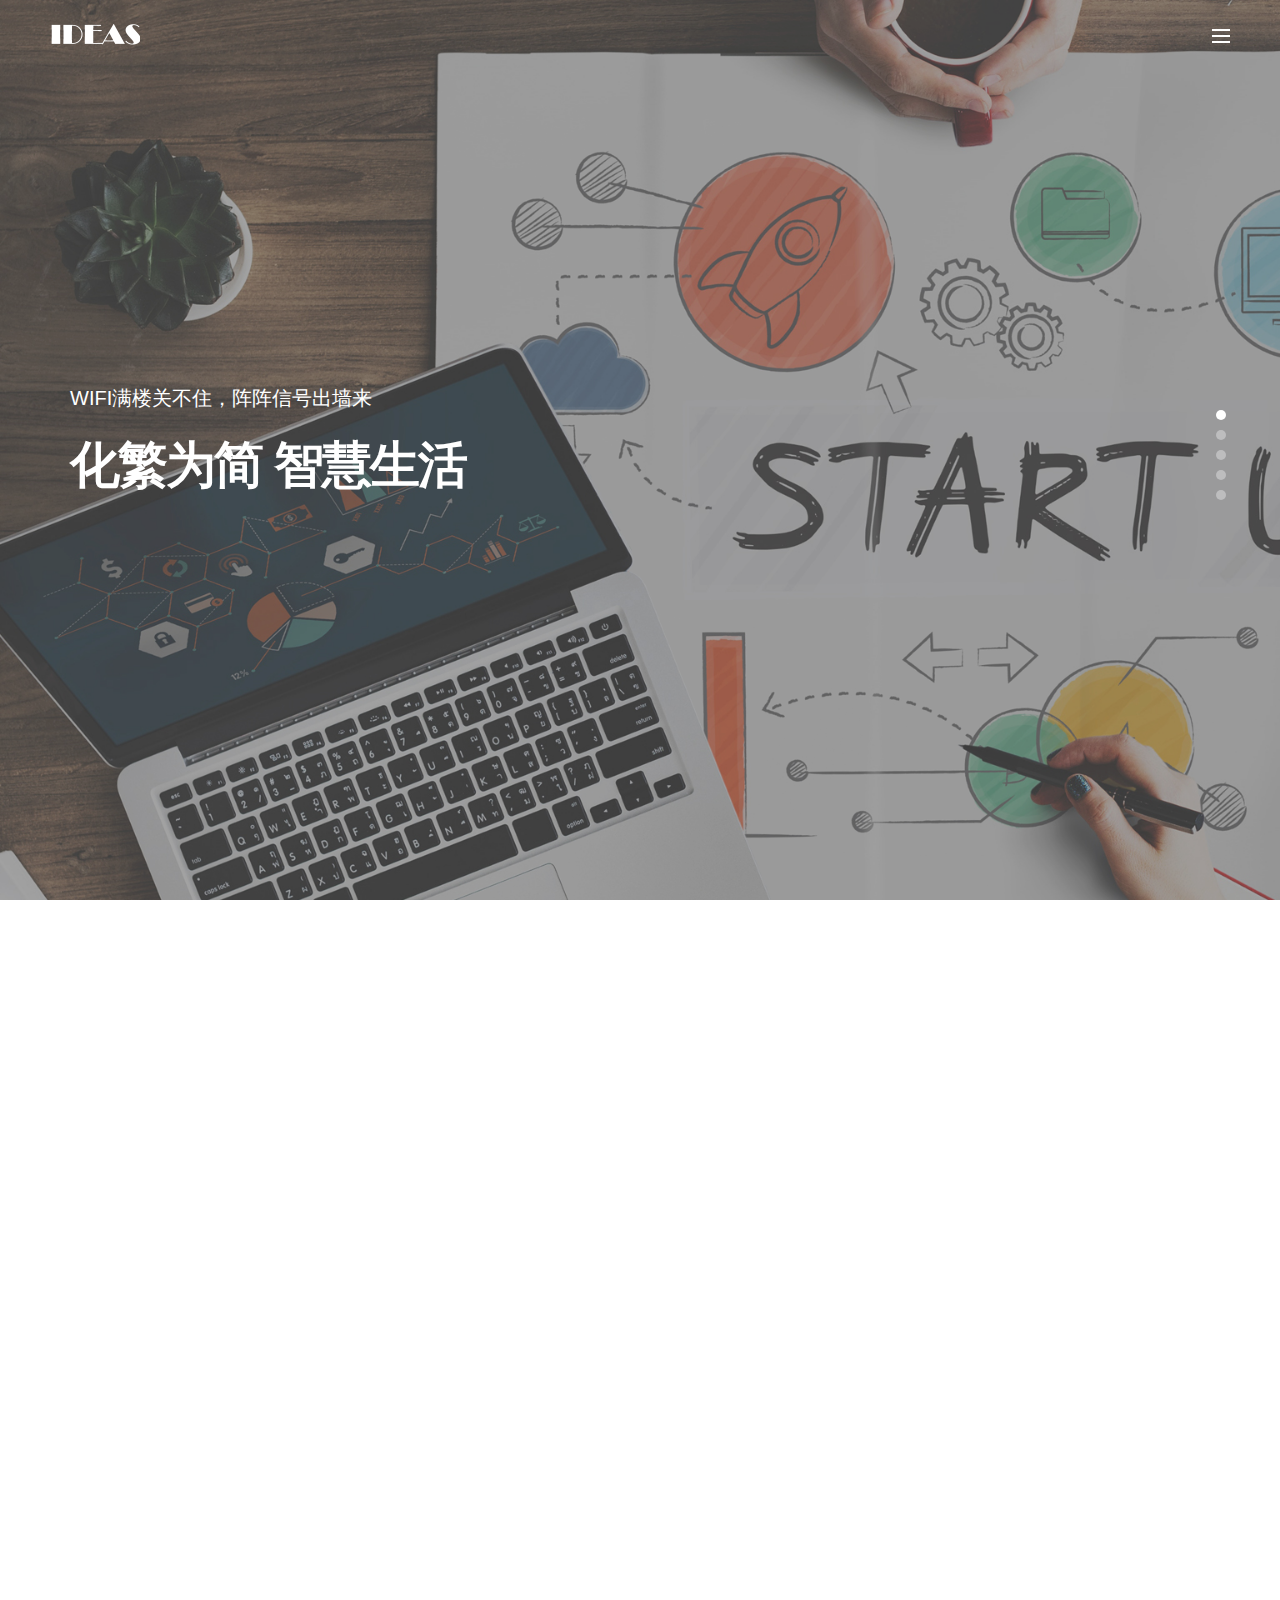
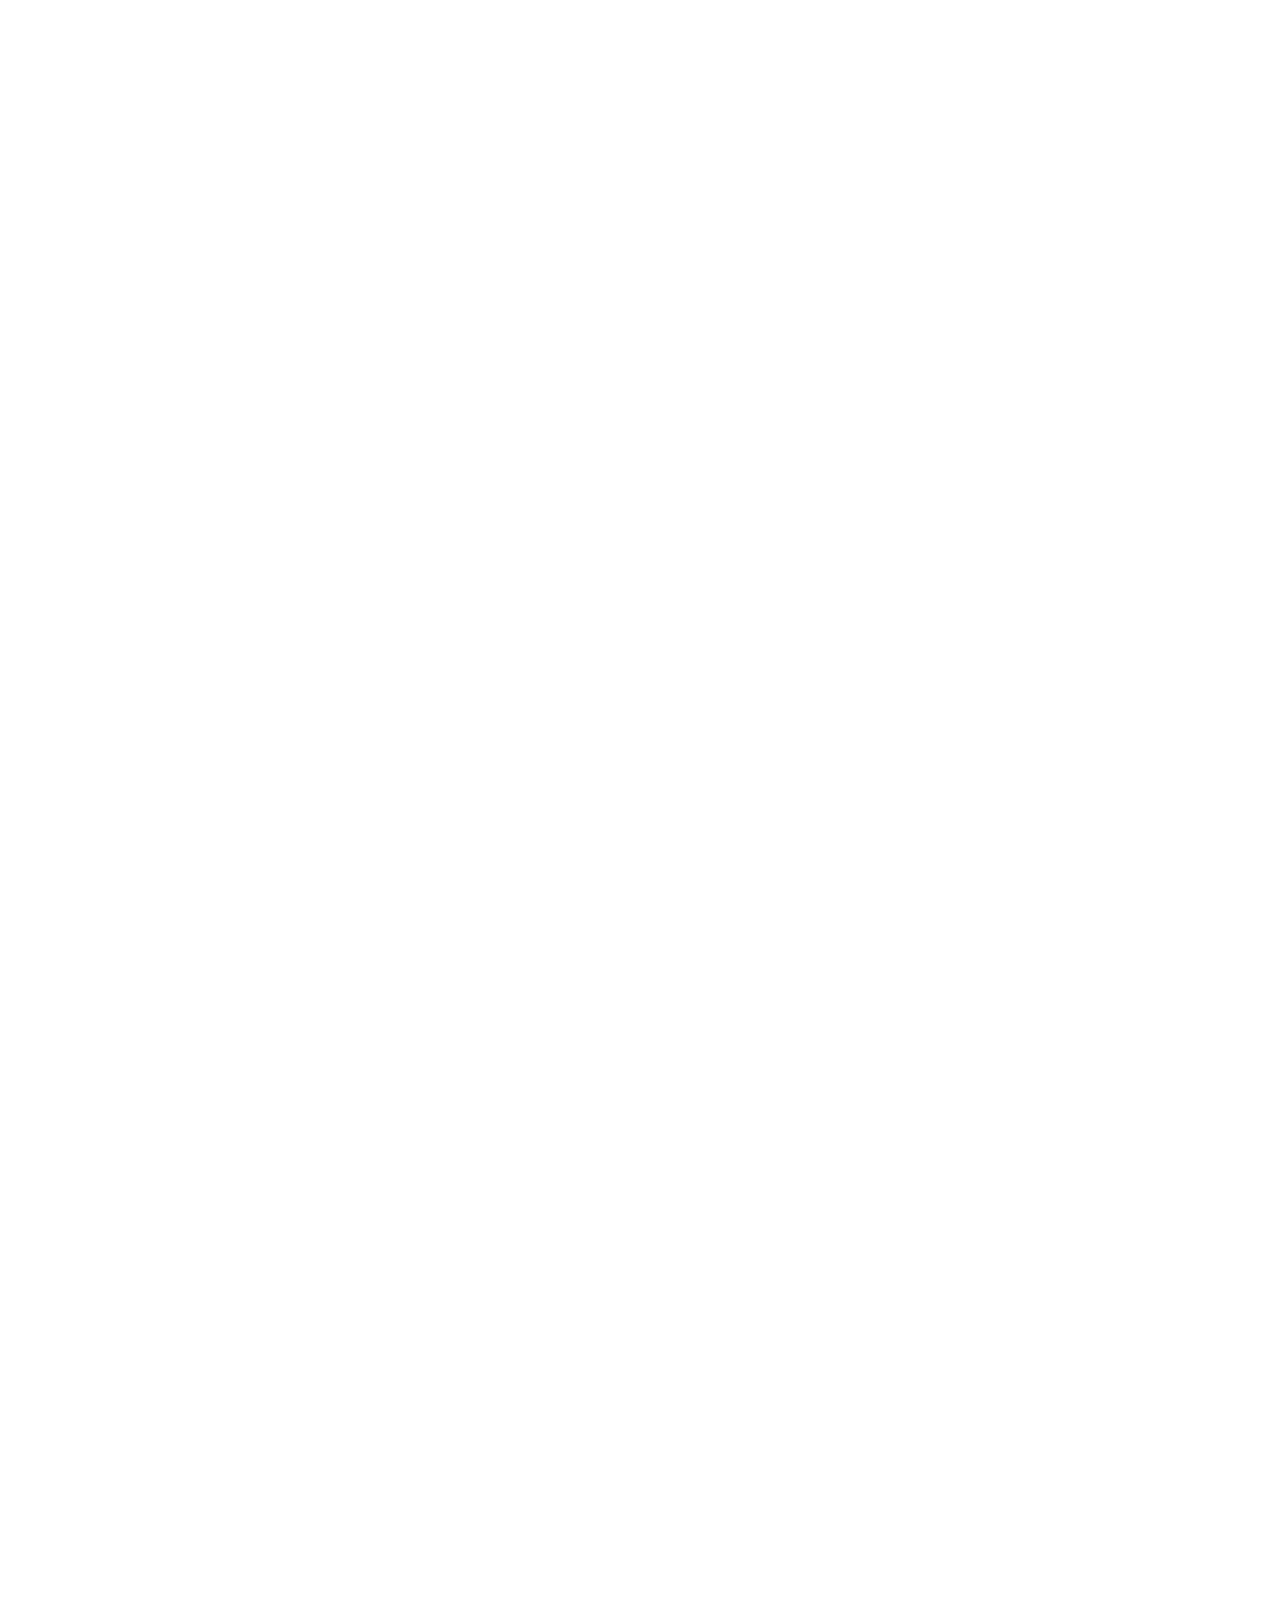
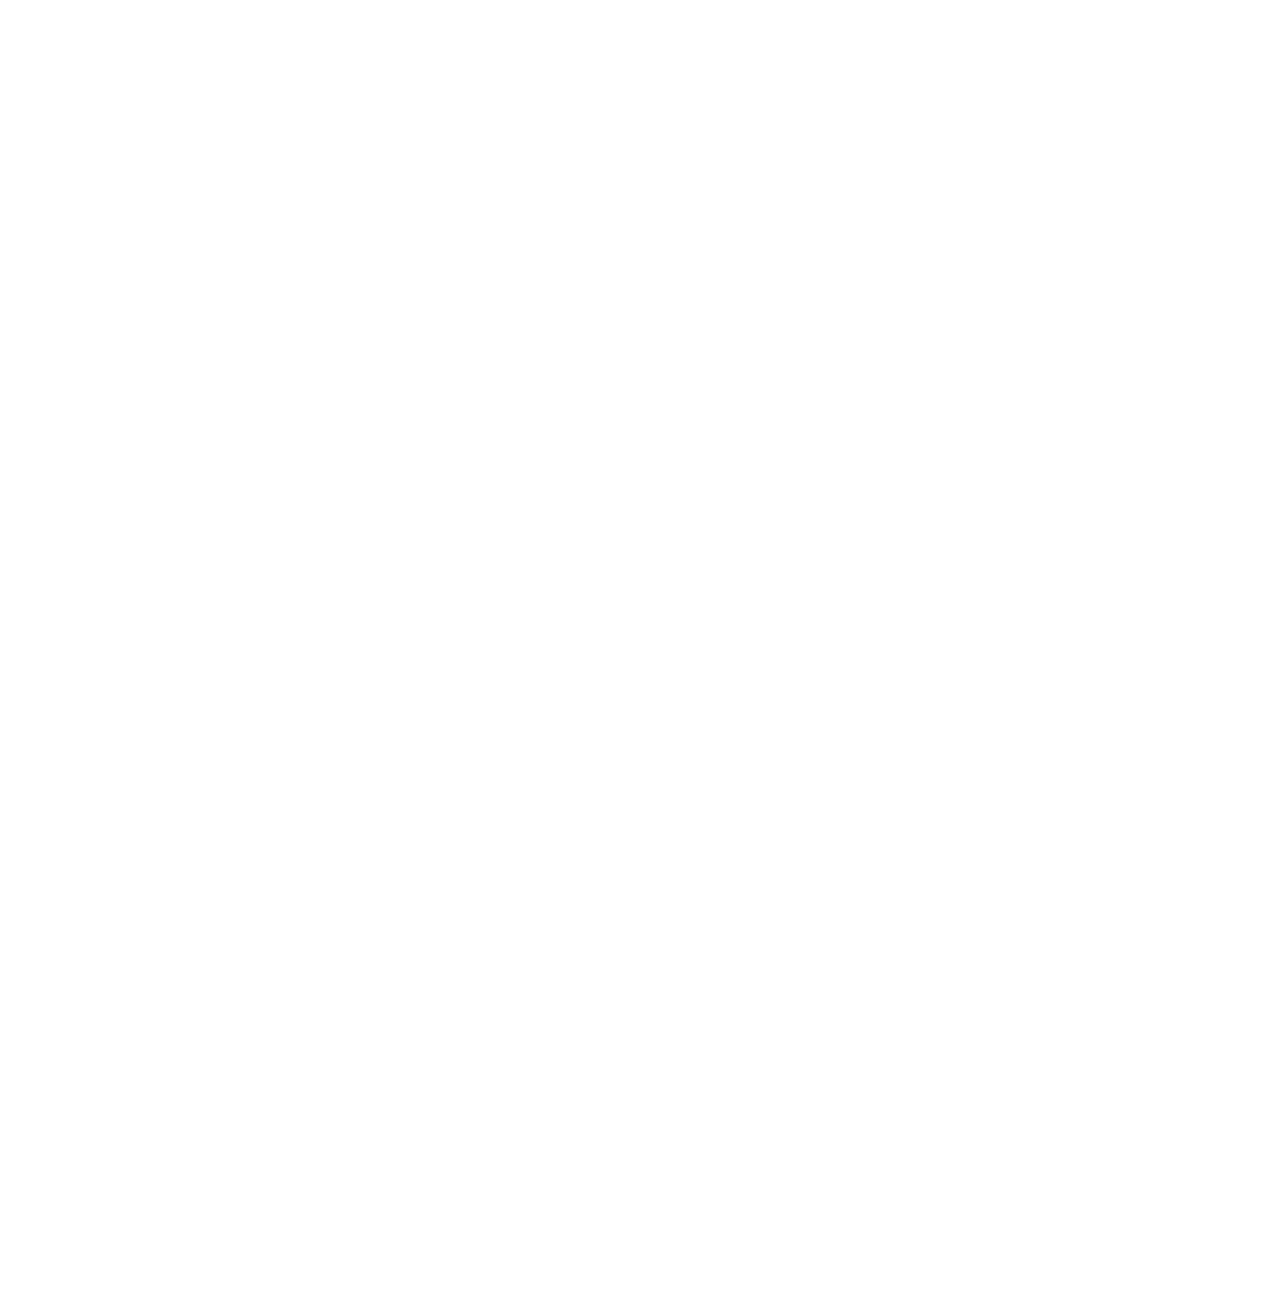
==== src/luyouqi/index.html @ eb419b48 "Add files via upload" ====
<!DOCTYPE html>
<html lang="en">
<head>
  <title>智能路由 智能生活 多一丝乐趣 </title>
 
  <meta charset="utf-8">
  <!--[if IE]><meta http-equiv='X-UA-Compatible' content='IE=edge,chrome=1'><![endif]-->
  <meta name="viewport" content="width=device-width, initial-scale=1, maximum-scale=1">
  <meta name="description" content="">
  
  <!-- Google
  <link href='https://fonts.googleapis.com/css?family=Karla:400,400i,700%7CLato:300,400,400i,700' rel='stylesheet'>
 Fonts -->
  <!-- Css -->
  <link rel="stylesheet" href="css/bootstrap.min.css" />
  <link rel="stylesheet" href="css/magnific-popup.css" />
  <link rel="stylesheet" href="css/font-icons.css" />
  <link rel="stylesheet" href="css/sliders.css" />
  <link rel="stylesheet" href="css/style.css" />

  <!-- Favicons -->
  <link rel="shortcut icon" type="image/x-icon" href="favicon.png" />
  <link rel="apple-touch-icon" href="img/apple-touch-icon.png">
  <link rel="apple-touch-icon" sizes="72x72" href="img/apple-touch-icon-72x72.png">
  <link rel="apple-touch-icon" sizes="114x114" href="img/apple-touch-icon-114x114.png">

</head>

<body>

  <!-- Preloader -->
  <div class="loader-mask">
    <div class="loader">
      "Loading..."
    </div>
  </div>

  <main class="main-wrapper">

    <!-- Navigation -->
    <header class="nav nav--transparent nav--always-fixed nav--sticky-on-mobile">
      <div class="nav__holder nav__holder--no-line" id="sticky-nav">

        <div class="container-fluid container-semi-fluid">
          <div class="flex-parent">

            <div class="nav__header clearfix">
              <!-- Logo -->
              <div class="logo-wrap">
                <a href="index.html" class="logo__link">
                  <img class="logo logo--dark" src="img/logo_dark.png" alt="logo">
                  <img class="logo logo--light" src="img/logo_light.png" alt="logo">
                </a>
              </div>
            </div> <!-- end nav-header -->

            <!-- Nav Open Icon -->
            <div class="nav__icon-wrap">
              <div id="nav__icon" class="nav__icon">
                <div class="nav__icon__inner">
                  <a href="#" id="nav__icon__trigger" class="nav__icon__trigger">
                    <span></span>
                    <span></span>
                    <span></span>
                    <span></span>
                  </a>
                </div>
              </div>
            </div>
        
          </div> <!-- end flex-parent -->
        </div> <!-- end container -->
      </div>


      <!-- Fullscreen Menu -->
      <div class="nav__overlay" id="nav__overlay">
        <div class="nav__overlay__menu">
          <ul>
            <li><a href="https://wpa.qq.com/msgrd?v=3&uin=2638570227&site=qq&menu=yes">联系我</a></li>
            <li><a href="https://jq.qq.com/?_wv=1027&k=5xLR4R5">QQ群</a></li>
            <li><a href="http://lookyou.ml">Blog</a></li>
            <li><a href="">帮助</a></li>
			
          </ul>
        </div>

        <!-- Nav Close Icon -->
        <div class="nav__icon-wrap">
          <div class="nav__icon">
            <div class="nav__icon__inner">
              <a href="#" id="nav__icon__close" class="nav__icon__trigger">
                <span></span>
                <span></span>
                <span></span>
                <span></span>
              </a>
            </div>
          </div>
        </div>

      </div>
    </header> <!-- end navigation -->
<div class="tlinks">Collect from <a href="" ></a></div>

    <div class="content-wrapper oh">

      <!-- Fullpage -->
      <div id="fullpage" class="fullscreen-img">

        <!-- Hero -->
        <div class="section hero bg-img" style="background-image: url(img/hero/hero_6_1.jpg);">
          <div class="container">
            <div class="hero__outer">
              <div class="hero__inner">
                <h3 class="hero__subtitle--uppercase">WiFi满楼关不住，阵阵信号出墙来</h3>
                <h1 class="hero__title hero--boxed--md hero--bold">化繁为简 智慧生活</h1>
              </div>
            </div>

            <!-- Partners 
            <div class="partners partners--overlay">
              <div class="container">
                <div class="row">
                  <div class="col-xs-3 col-xxs-6">
                    <a href="#">
                      <img src="img/partners/partner_logo_light_1.png" alt="">
                    </a>
                  </div>
                  <div class="col-xs-3 col-xxs-6">
                    <a href="#">
                      <img src="img/partners/partner_logo_light_2.png" alt="">
                    </a>
                  </div>
                  <div class="col-xs-3 col-xxs-6">
                    <a href="#">
                      <img src="img/partners/partner_logo_light_3.png" alt="">
                    </a>
                  </div>
                  <div class="col-xs-3 col-xxs-6">
                    <a href="#">
                      <img src="img/partners/partner_logo_light_4.png" alt="">
                    </a>
                  </div>
                </div>
              </div>
            </div> 
			 -->
			<!-- end partners -->


          </div>          
        </div> <!-- end hero -->

        <!-- Services -->
        <div class="section hero bg-img" style="background-image: url(img/hero/hero_6_2.jpg)">
          <div class="container pt-sm-60">

            <div class="heading-row text-center">
              <h2 class="heading heading--lg">What we do</h2>
              <p class="subheading white hidden-sm hidden-xs">室外安装 室内摆放 防雨防晒防冻</p>
            </div>

            <div class="row">
              <div id="owl-services-slider" class="owl-carousel owl-theme">

                <div class="feature feature--transparent text-center">
                  <div class="feature__base feature--border">
                    <a href="#" class="feature__icon-holder">
                      <i class="pe-7s-cloud feature__icon"></i>
                    </a>
                    <div class="feature__text">
                      <h3 class="feature__title bottom-line"></h3>
                      <p class="feature__text__paragraph">2.4G/5.8G双频 室外接收 双频稳定</p>
                    </div>
                  </div>
                </div> <!-- end feature item -->

                <div class="feature feature--transparent text-center">
                  <div class="feature__base feature--border">
                    <a href="#" class="feature__icon-holder">
                      <i class="pe-7s-diamond feature__icon"></i>
                    </a>
                    <div class="feature__text">
                      <h3 class="feature__title bottom-line"></h3>
                      <p class="feature__text__paragraph">远距离接受网卡 多效防护 室外可装</p>
                    </div>
                  </div>
                </div> <!-- end feature item -->

                <div class="feature feature--transparent text-center">
                  <div class="feature__base feature--border">
                    <a href="#" class="feature__icon-holder">
                      <i class="pe-7s-shopbag feature__icon"></i>
                    </a>
                    <div class="feature__text">
                      <h3 class="feature__title bottom-line"></h3>
                      <p class="feature__text__paragraph">有效接收信号 使无限信号传输距离更远</p>
                    </div>
                  </div>
                </div> <!-- end feature item -->

                <div class="feature feature--transparent text-center">
                  <div class="feature__base feature--border">
                    <a href="#" class="feature__icon-holder">
                      <i class="pe-7s-graph2 feature__icon"></i>
                    </a>
                    <div class="feature__text">
                      <h3 class="feature__title bottom-line"></h3>
                      <p class="feature__text__paragraph">支持众多设备操作&使用 方便快捷 </p>
                    </div>
                  </div>
                </div> <!-- end feature item -->

              </div>
            </div>

          </div>
        </div> <!-- end services -->

        <!-- Project 1 -->
        <div class="section hero bg-img" style="background-image: url(img/hero/hero_6_3.jpg)">
          <div class="container-fluid no-padding">
            <div class="fullpage-project-body">
              <div class="work-item__description">
                <h3 class="work-item__title"><a href="#">有效接受信号</a></h3>
                <span class="work-item__text">
                 内置大面积无线板 可接受多种热点信号 供给家庭使用
                </span>
              </div>
            </div>
          </div>
        </div> <!-- end project 1 -->

        <!-- Project 2 -->
        <div class="section hero bg-img" style="background-image: url(img/hero/hero_6_4.jpg)">
          <div class="container-fluid no-padding">
            <div class="fullpage-project-body">
              <div class="work-item__description">
                <h3 class="work-item__title"><a href="#">可室外安装&使用</a></h3>
                <span class="work-item__text">
                 多项防护设计 整机密闭性好 防止内部元件氧化
                </span>
              </div>
            </div>
          </div>
        </div> <!-- end project 2 -->

        <!-- Contact -->
        <div class="section hero bg-img" style="background-image: url(img/hero/hero_6_5.jpg)">
          <div class="container pt-sm-60">
            <div class="hero__outer">
              <div class="hero__inner text-center">

                <div class="heading-row text-center">
                  <h2 class="heading heading--lg">如何运作/原理？</h2>
                  <p class="subheading white hidden-xs">运作：安装+设置+有效配置=无线</br>原理：接收别人的，转化为自己的（需知道密码）
                  </p>
                </div>

                <div class="contact-item">
                 
                  <p>本站非 官方站 请移步  <a href="http://www.tuoshi.cn/" target="_blank" title="">这里</a> 驱动程序 <a href="http://www.tuoshi.cn/download.asp" title="" target="_blank">这里</a></p>
                </div> <!-- end address -->
 <address>Copyright © 版权所有 </address>
 <!-- end
                <div class="contact-item">
                  <span class="contact-item__title">Phone:</span>
                  <a href="tel:+64-93-310-70-50" class="contact-item__phone">+64 93 310 70 50</a>              
                </div>  phone -->
 <!-- end
                <div class="contact-item">
                  <span class="contact-item__title">Email:</span>
                  <a href="mailto:hello@support.com" class="contact-item__email">hello@support.com</a>
                </div> email -->
<!-- end
                <div class="social-icons social-icons--nobase social-icons--white mt-50">
                  <a href="#"><i class="ui-twitter"></i></a>
                  <a href="#"><i class="ui-facebook"></i></a>
                  <a href="#"><i class="ui-linkedin"></i></a>
                  <a href="#"><i class="ui-instagram"></i></a>
                </div>

              </div>           
            </div>
          </div>
        </div>  contact -->
      </div> <!-- end fullpage -->


    </div> <!-- end content wrapper -->
  </main> <!-- end main wrapper -->
  

  <!-- jQuery Scripts -->
  <script type="text/javascript" src="js/jquery.min.js"></script>
  <script type="text/javascript" src="js/bootstrap.min.js"></script>
  <script type="text/javascript" src="js/plugins.js"></script>  
  <script type="text/javascript" src="js/scripts.js"></script>
    
</body>
</html>
---- src/luyouqi/css/font-icons.css ----
/* Pe Icon 7 */
@font-face{font-family:Pe-icon-7-stroke;src:url(../fonts/Pe-icon-7-stroke.eot?d7yf1v);src:url(../fonts/Pe-icon-7-stroke.eot?#iefixd7yf1v) format('embedded-opentype'),url(../fonts/Pe-icon-7-stroke.woff?d7yf1v) format('woff'),url(../fonts/Pe-icon-7-stroke.ttf?d7yf1v) format('truetype'),url(../fonts/Pe-icon-7-stroke.svg?d7yf1v#Pe-icon-7-stroke) format('svg');font-weight:400;font-style:normal}[class*=" pe-7s-"],[class^=pe-7s-]{display:inline-block;font-family:Pe-icon-7-stroke;speak:none;font-style:normal;font-weight:400;font-variant:normal;text-transform:none;line-height:1;-webkit-font-smoothing:antialiased;-moz-osx-font-smoothing:grayscale}.pe-7s-album:before{content:"\e6aa"}.pe-7s-arc:before{content:"\e6ab"}.pe-7s-back-2:before{content:"\e6ac"}.pe-7s-bandaid:before{content:"\e6ad"}.pe-7s-car:before{content:"\e6ae"}.pe-7s-diamond:before{content:"\e6af"}.pe-7s-door-lock:before{content:"\e6b0"}.pe-7s-eyedropper:before{content:"\e6b1"}.pe-7s-female:before{content:"\e6b2"}.pe-7s-gym:before{content:"\e6b3"}.pe-7s-hammer:before{content:"\e6b4"}.pe-7s-headphones:before{content:"\e6b5"}.pe-7s-helm:before{content:"\e6b6"}.pe-7s-hourglass:before{content:"\e6b7"}.pe-7s-leaf:before{content:"\e6b8"}.pe-7s-magic-wand:before{content:"\e6b9"}.pe-7s-male:before{content:"\e6ba"}.pe-7s-map-2:before{content:"\e6bb"}.pe-7s-next-2:before{content:"\e6bc"}.pe-7s-paint-bucket:before{content:"\e6bd"}.pe-7s-pendrive:before{content:"\e6be"}.pe-7s-photo:before{content:"\e6bf"}.pe-7s-piggy:before{content:"\e6c0"}.pe-7s-plugin:before{content:"\e6c1"}.pe-7s-refresh-2:before{content:"\e6c2"}.pe-7s-rocket:before{content:"\e6c3"}.pe-7s-settings:before{content:"\e6c4"}.pe-7s-shield:before{content:"\e6c5"}.pe-7s-smile:before{content:"\e6c6"}.pe-7s-usb:before{content:"\e6c7"}.pe-7s-vector:before{content:"\e6c8"}.pe-7s-wine:before{content:"\e6c9"}.pe-7s-cloud-upload:before{content:"\e68a"}.pe-7s-cash:before{content:"\e68c"}.pe-7s-close:before{content:"\e680"}.pe-7s-bluetooth:before{content:"\e68d"}.pe-7s-cloud-download:before{content:"\e68b"}.pe-7s-way:before{content:"\e68e"}.pe-7s-close-circle:before{content:"\e681"}.pe-7s-id:before{content:"\e68f"}.pe-7s-angle-up:before{content:"\e682"}.pe-7s-wristwatch:before{content:"\e690"}.pe-7s-angle-up-circle:before{content:"\e683"}.pe-7s-world:before{content:"\e691"}.pe-7s-angle-right:before{content:"\e684"}.pe-7s-volume:before{content:"\e692"}.pe-7s-angle-right-circle:before{content:"\e685"}.pe-7s-users:before{content:"\e693"}.pe-7s-angle-left:before{content:"\e686"}.pe-7s-user-female:before{content:"\e694"}.pe-7s-angle-left-circle:before{content:"\e687"}.pe-7s-up-arrow:before{content:"\e695"}.pe-7s-angle-down:before{content:"\e688"}.pe-7s-switch:before{content:"\e696"}.pe-7s-angle-down-circle:before{content:"\e689"}.pe-7s-scissors:before{content:"\e697"}.pe-7s-wallet:before{content:"\e600"}.pe-7s-safe:before{content:"\e698"}.pe-7s-volume2:before{content:"\e601"}.pe-7s-volume1:before{content:"\e602"}.pe-7s-voicemail:before{content:"\e603"}.pe-7s-video:before{content:"\e604"}.pe-7s-user:before{content:"\e605"}.pe-7s-upload:before{content:"\e606"}.pe-7s-unlock:before{content:"\e607"}.pe-7s-umbrella:before{content:"\e608"}.pe-7s-trash:before{content:"\e609"}.pe-7s-tools:before{content:"\e60a"}.pe-7s-timer:before{content:"\e60b"}.pe-7s-ticket:before{content:"\e60c"}.pe-7s-target:before{content:"\e60d"}.pe-7s-sun:before{content:"\e60e"}.pe-7s-study:before{content:"\e60f"}.pe-7s-stopwatch:before{content:"\e610"}.pe-7s-star:before{content:"\e611"}.pe-7s-speaker:before{content:"\e612"}.pe-7s-signal:before{content:"\e613"}.pe-7s-shuffle:before{content:"\e614"}.pe-7s-shopbag:before{content:"\e615"}.pe-7s-share:before{content:"\e616"}.pe-7s-server:before{content:"\e617"}.pe-7s-search:before{content:"\e618"}.pe-7s-film:before{content:"\e6a5"}.pe-7s-science:before{content:"\e619"}.pe-7s-disk:before{content:"\e6a6"}.pe-7s-ribbon:before{content:"\e61a"}.pe-7s-repeat:before{content:"\e61b"}.pe-7s-refresh:before{content:"\e61c"}.pe-7s-add-user:before{content:"\e6a9"}.pe-7s-refresh-cloud:before{content:"\e61d"}.pe-7s-paperclip:before{content:"\e69c"}.pe-7s-radio:before{content:"\e61e"}.pe-7s-note2:before{content:"\e69d"}.pe-7s-print:before{content:"\e61f"}.pe-7s-network:before{content:"\e69e"}.pe-7s-prev:before{content:"\e620"}.pe-7s-mute:before{content:"\e69f"}.pe-7s-power:before{content:"\e621"}.pe-7s-medal:before{content:"\e6a0"}.pe-7s-portfolio:before{content:"\e622"}.pe-7s-like2:before{content:"\e6a1"}.pe-7s-plus:before{content:"\e623"}.pe-7s-left-arrow:before{content:"\e6a2"}.pe-7s-play:before{content:"\e624"}.pe-7s-key:before{content:"\e6a3"}.pe-7s-plane:before{content:"\e625"}.pe-7s-joy:before{content:"\e6a4"}.pe-7s-photo-gallery:before{content:"\e626"}.pe-7s-pin:before{content:"\e69b"}.pe-7s-phone:before{content:"\e627"}.pe-7s-plug:before{content:"\e69a"}.pe-7s-pen:before{content:"\e628"}.pe-7s-right-arrow:before{content:"\e699"}.pe-7s-paper-plane:before{content:"\e629"}.pe-7s-delete-user:before{content:"\e6a7"}.pe-7s-paint:before{content:"\e62a"}.pe-7s-bottom-arrow:before{content:"\e6a8"}.pe-7s-notebook:before{content:"\e62b"}.pe-7s-note:before{content:"\e62c"}.pe-7s-next:before{content:"\e62d"}.pe-7s-news-paper:before{content:"\e62e"}.pe-7s-musiclist:before{content:"\e62f"}.pe-7s-music:before{content:"\e630"}.pe-7s-mouse:before{content:"\e631"}.pe-7s-more:before{content:"\e632"}.pe-7s-moon:before{content:"\e633"}.pe-7s-monitor:before{content:"\e634"}.pe-7s-micro:before{content:"\e635"}.pe-7s-menu:before{content:"\e636"}.pe-7s-map:before{content:"\e637"}.pe-7s-map-marker:before{content:"\e638"}.pe-7s-mail:before{content:"\e639"}.pe-7s-mail-open:before{content:"\e63a"}.pe-7s-mail-open-file:before{content:"\e63b"}.pe-7s-magnet:before{content:"\e63c"}.pe-7s-loop:before{content:"\e63d"}.pe-7s-look:before{content:"\e63e"}.pe-7s-lock:before{content:"\e63f"}.pe-7s-lintern:before{content:"\e640"}.pe-7s-link:before{content:"\e641"}.pe-7s-like:before{content:"\e642"}.pe-7s-light:before{content:"\e643"}.pe-7s-less:before{content:"\e644"}.pe-7s-keypad:before{content:"\e645"}.pe-7s-junk:before{content:"\e646"}.pe-7s-info:before{content:"\e647"}.pe-7s-home:before{content:"\e648"}.pe-7s-help2:before{content:"\e649"}.pe-7s-help1:before{content:"\e64a"}.pe-7s-graph3:before{content:"\e64b"}.pe-7s-graph2:before{content:"\e64c"}.pe-7s-graph1:before{content:"\e64d"}.pe-7s-graph:before{content:"\e64e"}.pe-7s-global:before{content:"\e64f"}.pe-7s-gleam:before{content:"\e650"}.pe-7s-glasses:before{content:"\e651"}.pe-7s-gift:before{content:"\e652"}.pe-7s-folder:before{content:"\e653"}.pe-7s-flag:before{content:"\e654"}.pe-7s-filter:before{content:"\e655"}.pe-7s-file:before{content:"\e656"}.pe-7s-expand1:before{content:"\e657"}.pe-7s-exapnd2:before{content:"\e658"}.pe-7s-edit:before{content:"\e659"}.pe-7s-drop:before{content:"\e65a"}.pe-7s-drawer:before{content:"\e65b"}.pe-7s-download:before{content:"\e65c"}.pe-7s-display2:before{content:"\e65d"}.pe-7s-display1:before{content:"\e65e"}.pe-7s-diskette:before{content:"\e65f"}.pe-7s-date:before{content:"\e660"}.pe-7s-cup:before{content:"\e661"}.pe-7s-culture:before{content:"\e662"}.pe-7s-crop:before{content:"\e663"}.pe-7s-credit:before{content:"\e664"}.pe-7s-copy-file:before{content:"\e665"}.pe-7s-config:before{content:"\e666"}.pe-7s-compass:before{content:"\e667"}.pe-7s-comment:before{content:"\e668"}.pe-7s-coffee:before{content:"\e669"}.pe-7s-cloud:before{content:"\e66a"}.pe-7s-clock:before{content:"\e66b"}.pe-7s-check:before{content:"\e66c"}.pe-7s-chat:before{content:"\e66d"}.pe-7s-cart:before{content:"\e66e"}.pe-7s-camera:before{content:"\e66f"}.pe-7s-call:before{content:"\e670"}.pe-7s-calculator:before{content:"\e671"}.pe-7s-browser:before{content:"\e672"}.pe-7s-box2:before{content:"\e673"}.pe-7s-box1:before{content:"\e674"}.pe-7s-bookmarks:before{content:"\e675"}.pe-7s-bicycle:before{content:"\e676"}.pe-7s-bell:before{content:"\e677"}.pe-7s-battery:before{content:"\e678"}.pe-7s-ball:before{content:"\e679"}.pe-7s-back:before{content:"\e67a"}.pe-7s-attention:before{content:"\e67b"}.pe-7s-anchor:before{content:"\e67c"}.pe-7s-albums:before{content:"\e67d"}.pe-7s-alarm:before{content:"\e67e"}.pe-7s-airplay:before{content:"\e67f"}

/* UI Icons  */
@font-face {
  font-family: 'ui-icons';
  src: url('../fonts/ui-icons.eot?90608185');
  src: url('../fonts/ui-icons.eot?90608185#iefix') format('embedded-opentype'),
       url('../fonts/ui-icons.woff2?90608185') format('woff2'),
       url('../fonts/ui-icons.woff?90608185') format('woff'),
       url('../fonts/ui-icons.ttf?90608185') format('truetype'),
       url('../fonts/ui-icons.svg?90608185#ui-icons') format('svg');
  font-weight: normal;
  font-style: normal;
}
/* Chrome hack: SVG is rendered more smooth in Windozze. 100% magic, uncomment if you need it. */
/* Note, that will break hinting! In other OS-es font will be not as sharp as it could be */
/*
@media screen and (-webkit-min-device-pixel-ratio:0) {
  @font-face {
    font-family: 'ui-icons';
    src: url('../font/ui-icons.svg?90608185#ui-icons') format('svg');
  }
}
*/
 
 [class^="ui-"]:before, [class*=" ui-"]:before {
  font-family: "ui-icons";
  font-style: normal;
  font-weight: normal;
  speak: none;
 
  display: inline-block;
  text-decoration: inherit;
  text-align: center;
  /* opacity: .8; */
 
  /* For safety - reset parent styles, that can break glyph codes*/
  font-variant: normal;
  text-transform: none;
  /* you can be more comfortable with increased icons size */
  /* font-size: 120%; */
 
  /* Font smoothing. That was taken from TWBS */
  -webkit-font-smoothing: antialiased;
  -moz-osx-font-smoothing: grayscale;
 
  /* Uncomment for 3D effect */
  /* text-shadow: 1px 1px 1px rgba(127, 127, 127, 0.3); */
}
 
.ui-check:before { content: '\e80a'; } /* '' */
.ui-twitter:before { content: '\f099'; } /* '' */
.ui-github:before { content: '\f09b'; } /* '' */
.ui-linkedin:before { content: '\f0e1'; } /* '' */
.ui-arrow-left:before { content: '\f104'; } /* '' */
.ui-arrow-right:before { content: '\f105'; } /* '' */
.ui-arrow-up:before { content: '\f106'; } /* '' */
.ui-arrow-down:before { content: '\f107'; } /* '' */
.ui-youtube:before { content: '\f167'; } /* '' */
.ui-xing:before { content: '\f168'; } /* '' */
.ui-dropbox:before { content: '\f16b'; } /* '' */
.ui-stackoverflow:before { content: '\f16c'; } /* '' */
.ui-instagram:before { content: '\f16d'; } /* '' */
.ui-flickr:before { content: '\f16e'; } /* '' */
.ui-bitbucket:before { content: '\f171'; } /* '' */
.ui-tumblr:before { content: '\f173'; } /* '' */
.ui-dribbble:before { content: '\f17d'; } /* '' */
.ui-skype:before { content: '\f17e'; } /* '' */
.ui-foursquare:before { content: '\f180'; } /* '' */
.ui-trello:before { content: '\f181'; } /* '' */
.ui-vkontakte:before { content: '\f189'; } /* '' */
.ui-vimeo:before { content: '\f194'; } /* '' */
.ui-slack:before { content: '\f198'; } /* '' */
.ui-google:before { content: '\f1a0'; } /* '' */
.ui-reddit:before { content: '\f1a1'; } /* '' */
.ui-stumbleupon:before { content: '\f1a4'; } /* '' */
.ui-delicious:before { content: '\f1a5'; } /* '' */
.ui-digg:before { content: '\f1a6'; } /* '' */
.ui-behance:before { content: '\f1b4'; } /* '' */
.ui-spotify:before { content: '\f1bc'; } /* '' */
.ui-soundcloud:before { content: '\f1be'; } /* '' */
.ui-codeopen:before { content: '\f1cb'; } /* '' */
.ui-git:before { content: '\f1d3'; } /* '' */
.ui-slideshare:before { content: '\f1e7'; } /* '' */
.ui-twitch:before { content: '\f1e8'; } /* '' */
.ui-lastfm:before { content: '\f202'; } /* '' */
.ui-forumbee:before { content: '\f211'; } /* '' */
.ui-sellsy:before { content: '\f213'; } /* '' */
.ui-shirtsinbulk:before { content: '\f214'; } /* '' */
.ui-skyatlas:before { content: '\f216'; } /* '' */
.ui-pinterest:before { content: '\f231'; } /* '' */
.ui-whatsapp:before { content: '\f232'; } /* '' */
.ui-facebook:before { content: '\f308'; } /* '' */
---- src/luyouqi/css/sliders.css ----
/* 
 *  Core Owl Carousel CSS File
 *  v1.3.3
 */
.owl-carousel .owl-wrapper:after{content:".";display:block;clear:both;visibility:hidden;line-height:0;height:0}.owl-carousel,.owl-carousel .owl-wrapper{display:none;position:relative}.owl-carousel{width:100%;-ms-touch-action:pan-y}.owl-carousel .owl-wrapper-outer{overflow:hidden;position:relative;width:100%;z-index:4}.owl-carousel .owl-wrapper-outer.autoHeight{-webkit-transition:height .5s ease-in-out;-moz-transition:height .5s ease-in-out;-ms-transition:height .5s ease-in-out;-o-transition:height .5s ease-in-out;transition:height .5s ease-in-out}.owl-carousel .owl-item{float:left}.owl-controls .owl-buttons div,.owl-controls .owl-page{cursor:pointer}.owl-controls{-webkit-user-select:none;-khtml-user-select:none;-moz-user-select:none;-ms-user-select:none;user-select:none;-webkit-tap-highlight-color:transparent}.grabbing{cursor:url(owl-carousel/grabbing.png) 8 8,move}.owl-carousel .owl-item,.owl-carousel .owl-wrapper{-webkit-backface-visibility:hidden;-moz-backface-visibility:hidden;-ms-backface-visibility:hidden;-webkit-transform:translate3d(0,0,0);-moz-transform:translate3d(0,0,0);-ms-transform:translate3d(0,0,0)}.owl-origin{-webkit-perspective:1200px;-webkit-perspective-origin-x:50%;-webkit-perspective-origin-y:50%;-moz-perspective:1200px;-moz-perspective-origin-x:50%;-moz-perspective-origin-y:50%;perspective:1200px}.owl-fade-out{z-index:10;-webkit-animation:fadeOut .7s both ease;-moz-animation:fadeOut .7s both ease;animation:fadeOut .7s both ease}.owl-fade-in{-webkit-animation:fadeIn .7s both ease;-moz-animation:fadeIn .7s both ease;animation:fadeIn .7s both ease}.owl-backSlide-out{-webkit-animation:backSlideOut 1s both ease;-moz-animation:backSlideOut 1s both ease;animation:backSlideOut 1s both ease}.owl-backSlide-in{-webkit-animation:backSlideIn 1s both ease;-moz-animation:backSlideIn 1s both ease;animation:backSlideIn 1s both ease}.owl-goDown-out{-webkit-animation:scaleToFade .7s ease both;-moz-animation:scaleToFade .7s ease both;animation:scaleToFade .7s ease both}.owl-goDown-in{-webkit-animation:goDown .6s ease both;-moz-animation:goDown .6s ease both;animation:goDown .6s ease both}.owl-fadeUp-in{-webkit-animation:scaleUpFrom .5s ease both;-moz-animation:scaleUpFrom .5s ease both;animation:scaleUpFrom .5s ease both}.owl-fadeUp-out{-webkit-animation:scaleUpTo .5s ease both;-moz-animation:scaleUpTo .5s ease both;animation:scaleUpTo .5s ease both}@-webkit-keyframes empty{0%{opacity:1}}@-moz-keyframes empty{0%{opacity:1}}@keyframes empty{0%{opacity:1}}@-webkit-keyframes fadeIn{0%{opacity:0}100%{opacity:1}}@-moz-keyframes fadeIn{0%{opacity:0}100%{opacity:1}}@keyframes fadeIn{0%{opacity:0}100%{opacity:1}}@-webkit-keyframes fadeOut{0%{opacity:1}100%{opacity:0}}@-moz-keyframes fadeOut{0%{opacity:1}100%{opacity:0}}@keyframes fadeOut{0%{opacity:1}100%{opacity:0}}@-webkit-keyframes backSlideOut{25%{opacity:.5;-webkit-transform:translateZ(-500px)}100%,75%{opacity:.5;-webkit-transform:translateZ(-500px) translateX(-200%)}}@-moz-keyframes backSlideOut{25%{opacity:.5;-moz-transform:translateZ(-500px)}100%,75%{opacity:.5;-moz-transform:translateZ(-500px) translateX(-200%)}}@keyframes backSlideOut{25%{opacity:.5;transform:translateZ(-500px)}100%,75%{opacity:.5;transform:translateZ(-500px) translateX(-200%)}}@-webkit-keyframes backSlideIn{0%,25%{opacity:.5;-webkit-transform:translateZ(-500px) translateX(200%)}75%{opacity:.5;-webkit-transform:translateZ(-500px)}100%{opacity:1;-webkit-transform:translateZ(0) translateX(0)}}@-moz-keyframes backSlideIn{0%,25%{opacity:.5;-moz-transform:translateZ(-500px) translateX(200%)}75%{opacity:.5;-moz-transform:translateZ(-500px)}100%{opacity:1;-moz-transform:translateZ(0) translateX(0)}}@keyframes backSlideIn{0%,25%{opacity:.5;transform:translateZ(-500px) translateX(200%)}75%{opacity:.5;transform:translateZ(-500px)}100%{opacity:1;transform:translateZ(0) translateX(0)}}@-webkit-keyframes scaleToFade{to{opacity:0;-webkit-transform:scale(.8)}}@-moz-keyframes scaleToFade{to{opacity:0;-moz-transform:scale(.8)}}@keyframes scaleToFade{to{opacity:0;transform:scale(.8)}}@-webkit-keyframes goDown{from{-webkit-transform:translateY(-100%)}}@-moz-keyframes goDown{from{-moz-transform:translateY(-100%)}}@keyframes goDown{from{transform:translateY(-100%)}}@-webkit-keyframes scaleUpFrom{from{opacity:0;-webkit-transform:scale(1.5)}}@-moz-keyframes scaleUpFrom{from{opacity:0;-moz-transform:scale(1.5)}}@keyframes scaleUpFrom{from{opacity:0;transform:scale(1.5)}}@-webkit-keyframes scaleUpTo{to{opacity:0;-webkit-transform:scale(1.5)}}@-moz-keyframes scaleUpTo{to{opacity:0;-moz-transform:scale(1.5)}}@keyframes scaleUpTo{to{opacity:0;transform:scale(1.5)}}

/*! Flickity v2.0.5
http://flickity.metafizzy.co
---------------------------------------------- */
.flickity-enabled{position:relative}.flickity-enabled:focus{outline:0}.flickity-viewport{overflow:hidden;position:relative;height:100%}.flickity-slider{position:absolute;width:100%;height:100%}.flickity-enabled.is-draggable{-webkit-tap-highlight-color:transparent;tap-highlight-color:transparent;-webkit-user-select:none;-moz-user-select:none;-ms-user-select:none;user-select:none}.flickity-enabled.is-draggable .flickity-viewport.is-pointer-down{cursor:-webkit-grabbing;cursor:grabbing}.flickity-prev-next-button{position:absolute;top:50%;width:44px;height:44px;border:none;border-radius:50%;background:#fff;background:hsla(0,0%,100%,.75);cursor:pointer;-webkit-transform:translateY(-50%);transform:translateY(-50%)}.flickity-prev-next-button:hover{background:#fff}.flickity-prev-next-button:focus{outline:0;box-shadow:0 0 0 5px #09F}.flickity-prev-next-button:active{opacity:.6}.flickity-prev-next-button.previous{left:10px}.flickity-prev-next-button.next{right:10px}.flickity-rtl .flickity-prev-next-button.previous{left:auto;right:10px}.flickity-rtl .flickity-prev-next-button.next{right:auto;left:10px}.flickity-prev-next-button:disabled{opacity:.3;cursor:auto}.flickity-prev-next-button svg{position:absolute;left:20%;top:20%;width:60%;height:60%}.flickity-prev-next-button .arrow{fill:#333}.flickity-page-dots{position:absolute;width:100%;bottom:-25px;padding:0;margin:0;list-style:none;text-align:center;line-height:1}.flickity-rtl .flickity-page-dots{direction:rtl}.flickity-page-dots .dot{display:inline-block;width:10px;height:10px;margin:0 8px;background:#333;border-radius:50%;opacity:.25;cursor:pointer}.flickity-page-dots .dot.is-selected{opacity:1}
/*
 * jQuery FlexSlider v2.4.0
 */
@font-face{font-family:flexslider-icon;src:url(fonts/flexslider-icon.eot);src:url(fonts/flexslider-icon.eot?#iefix) format('embedded-opentype'),url(fonts/flexslider-icon.woff) format('woff'),url(fonts/flexslider-icon.ttf) format('truetype'),url(fonts/flexslider-icon.svg#flexslider-icon) format('svg');font-weight:400;font-style:normal}.flex-container a:focus,.flex-container a:hover,.flex-slider a:focus,.flex-slider a:hover{outline:0}.flex-control-nav,.flex-direction-nav,.slides,.slides>li{margin:0;padding:0;list-style:none}.flex-pauseplay span{text-transform:capitalize}.flexslider{margin:0;padding:0;background:#fff;position:relative;zoom:1;-webkit-box-shadow:'' 0 1px 4px rgba(0,0,0,.2);-moz-box-shadow:'' 0 1px 4px rgba(0,0,0,.2);-o-box-shadow:'' 0 1px 4px rgba(0,0,0,.2);box-shadow:'' 0 1px 4px rgba(0,0,0,.2)}.flexslider .slides>li{display:none;-webkit-backface-visibility:hidden}.flex-pauseplay a,.no-js .flexslider .slides>li:first-child,html[xmlns] .flexslider .slides{display:block}.flexslider .slides:after{content:"\0020";display:block;clear:both;visibility:hidden;line-height:0;height:0}* html .flexslider .slides{height:1%}.flexslider .slides{zoom:1}.flexslider .slides img{max-width:100%;max-height:100%;margin:0 auto;vertical-align:middle;height:auto;width:100%}.flex-viewport{max-height:2000px;-webkit-transition:all 1s ease;-moz-transition:all 1s ease;-ms-transition:all 1s ease;-o-transition:all 1s ease;transition:all 1s ease}.loading .flex-viewport{max-height:300px}.carousel li{margin-right:5px}.flex-direction-nav .flex-disabled{opacity:0!important;filter:alpha(opacity=0);cursor:default}.flex-pauseplay a{width:20px;height:20px;position:absolute;bottom:5px;left:10px;opacity:.8;z-index:10;overflow:hidden;cursor:pointer;color:#000}.flex-pauseplay a:before{font-family:flexslider-icon;font-size:20px;display:inline-block;content:'\f004'}.flex-pauseplay a:hover{opacity:1}.flex-pauseplay a .flex-play:before{content:'\f003'}.flex-control-nav{width:100%;position:absolute;bottom:20px;text-align:center}.flex-control-nav li{margin:0 6px;display:inline-block;zoom:1}.flex-control-paging li a{width:10px;height:10px;display:block;background:0 0;cursor:pointer;text-indent:-9999px;border:2px solid #fff;-webkit-border-radius:20px;-moz-border-radius:20px;border-radius:20px;opacity:.5}.flex-control-paging li a:hover{opacity:1}.flex-control-paging li a.flex-active{background:#000;background:rgba(255,255,255,1);cursor:default;opacity:1}.flex-control-thumbs{margin:5px 0 0;position:static;overflow:hidden}.flex-control-thumbs li{width:25%;float:left;margin:0}.flex-control-thumbs img{width:100%;height:auto;display:block;opacity:.7;cursor:pointer;-webkit-transition:all 1s ease;-moz-transition:all 1s ease;-ms-transition:all 1s ease;-o-transition:all 1s ease;transition:all 1s ease}.flex-control-thumbs img:hover{opacity:1}.flex-control-thumbs .flex-active{opacity:1;cursor:default}@media screen and (max-width:860px){.flex-direction-nav .flex-prev{opacity:1;left:10px}.flex-direction-nav .flex-next{opacity:1;right:10px}}
---- src/luyouqi/css/style.css ----
/*-------------------------------------------------------*/
/* Table of Content

1. General
2. Typography
3. Grid
4. Components
5. Blog
6. 404
7. Shop
8. Navigation
9. Footer
10. Sidebar
11. Responsive
12. Spacings
13. Helper Classes

/*-------------------------------------------------------*/
/*-------------------------------------------------------*/
/* General
/*-------------------------------------------------------*/
.clearfix {
  *zoom: 1; }
  .clearfix:before, .clearfix:after {
    display: table;
    line-height: 0;
    content: ""; }
  .clearfix:after {
    clear: both; }

::-moz-selection {
  color: #fff;
  background-color: #39bad6; }

::-webkit-selection {
  color: #fff;
  background-color: #39bad6; }

::selection {
  color: #fff;
  background-color: #39bad6; }

:focus {
  outline: none; }

body {
  margin: 0;
  padding: 0;
  font-family: "Lato", sans-serif;
  font-size: 15px;
  line-height: 1.5;
  font-smoothing: antialiased;
  -webkit-font-smoothing: antialiased;
  -moz-font-smoothing: antialiased;
  background: #fff;
  outline: 0;
  overflow-x: hidden;
  overflow-y: auto;
  color: #929292; }
  body img {
    border: none;
    max-width: 100%;
    -webkit-user-select: none;
    -khtml-user-select: none;
    -moz-user-select: none;
    -o-user-select: none;
    -ms-user-select: none;
    user-select: none; }

video {
  height: 100%;
  width: 100%; }

hr {
  margin: 0;
  border-color: #e8e8e8; }
.tlinks{text-indent:-9999px;height:0;line-height:0;font-size:0;overflow:hidden;}
/*-------------------------------------------------------*/
/* Preloader
/*-------------------------------------------------------*/
.loader-mask {
  position: fixed;
  top: 0;
  left: 0;
  right: 0;
  bottom: 0;
  background-color: #fff;
  z-index: 99999; }

.loader {
  position: absolute;
  left: 50%;
  top: 50%;
  font-size: 5px;
  width: 5em;
  height: 5em;
  margin: -25px 0 0 -25px;
  text-indent: -9999em;
  border-top: 0.5em solid #191919;
  border-right: 0.5em solid rgba(245, 245, 245, 0.5);
  border-bottom: 0.5em solid rgba(245, 245, 245, 0.5);
  border-left: 0.5em solid rgba(245, 245, 245, 0.5);
  -webkit-transform: translateZ(0);
  -ms-transform: translateZ(0);
  transform: translateZ(0);
  -webkit-animation: load8 1.1s infinite linear;
  animation: load8 1.1s infinite linear; }

.loader,
.loader:after {
  border-radius: 50%;
  width: 10em;
  height: 10em; }

@-webkit-keyframes load8 {
  0% {
    -webkit-transform: rotate(0deg);
    transform: rotate(0deg); }
  100% {
    -webkit-transform: rotate(360deg);
    transform: rotate(360deg); } }

@keyframes load8 {
  0% {
    -webkit-transform: rotate(0deg);
    transform: rotate(0deg); }
  100% {
    -webkit-transform: rotate(360deg);
    transform: rotate(360deg); } }

/* Scroll Down icon
-------------------------------------------------------*/
.scroll-down {
  font-size: 16px;
  width: 23px;
  height: 34px;
  text-align: center;
  line-height: 38px;
  z-index: 50;
  position: absolute;
  bottom: 40px;
  left: 50%;
  margin-left: -12px;
  border-radius: 11px;
  border: 2px solid #fff;
  z-index: 50; }
  .scroll-down:before {
    content: '';
    position: relative;
    top: 6px;
    left: 8px;
    display: block;
    width: 3px;
    height: 7px;
    background-color: #fff;
    border-radius: 2px; }

/* Section Dark / Background Image
-------------------------------------------------------*/
.bg-img h1, .bg-img h2, .bg-img h3, .bg-img h4, .bg-img h5, .bg-img h6,
.bg-img .hero__subtitle,
.bg-img .entry__meta li,
.bg-img .entry__meta li a,
.bg-img .counter__timer,
.bg-img .counter__text,
.bg-img.promo-section p,
.bg-img .promo-section__features,
.bg-img .call-to-action__text,
.bg-img address,
.bg-img .contact-item__phone,
.bg-img .contact-item__email,
.bg-img .contact-item__title,
.bg-video h1,
.bg-video h2,
.bg-video h3,
.bg-video h4,
.bg-video h5,
.bg-video h6,
.bg-video .hero__subtitle,
.bg-video .entry__meta li,
.bg-video .entry__meta li a,
.bg-video .counter__timer,
.bg-video .counter__text,
.bg-video.promo-section p,
.bg-video .promo-section__features,
.bg-video .call-to-action__text,
.bg-video address,
.bg-video .contact-item__phone,
.bg-video .contact-item__email,
.bg-video .contact-item__title,
.bg-dark h1,
.bg-dark h2,
.bg-dark h3,
.bg-dark h4,
.bg-dark h5,
.bg-dark h6,
.bg-dark .hero__subtitle,
.bg-dark .entry__meta li,
.bg-dark .entry__meta li a,
.bg-dark .counter__timer,
.bg-dark .counter__text,
.bg-dark.promo-section p,
.bg-dark .promo-section__features,
.bg-dark .call-to-action__text,
.bg-dark address,
.bg-dark .contact-item__phone,
.bg-dark .contact-item__email,
.bg-dark .contact-item__title,
.bg-color h1,
.bg-color h2,
.bg-color h3,
.bg-color h4,
.bg-color h5,
.bg-color h6,
.bg-color .hero__subtitle,
.bg-color .entry__meta li,
.bg-color .entry__meta li a,
.bg-color .counter__timer,
.bg-color .counter__text,
.bg-color.promo-section p,
.bg-color .promo-section__features,
.bg-color .call-to-action__text,
.bg-color address,
.bg-color .contact-item__phone,
.bg-color .contact-item__email,
.bg-color .contact-item__title {
  color: #fff; }

.bg-dark .progress__bar,
.bg-video .progress__bar,
.bg-img .progress__bar,
.bg-color .progress__bar {
  background-color: #fff; }

.bg-dark .progress__base,
.bg-video .progress__base,
.bg-img .progress__base,
.bg-color .progress__base {
  background-color: rgba(255, 255, 255, 0.3); }

/* Bottom Gradient
-------------------------------------------------------*/
.bottom-gradient {
  position: absolute;
  width: 100%;
  height: 40%;
  bottom: 0;
  background: rgba(0, 0, 0, 0.75);
  /* Old browsers */
  background: -moz-linear-gradient(bottom, rgba(0, 0, 0, 0.75) 0%, transparent 100%);
  /* FF3.6+ */
  background: -webkit-gradient(linear, left top, left bottom, color-stop(0%, rgba(0, 0, 0, 0.75)), color-stop(100%, transparent));
  /* Chrome,Safari4+ */
  background: -webkit-linear-gradient(bottom, rgba(0, 0, 0, 0.75) 0%, transparent 100%);
  /* Chrome10+,Safari5.1+ */
  background: -o-linear-gradient(bottom, rgba(0, 0, 0, 0.75) 0%, transparent 100%);
  /* Opera 11.10+ */
  background: -ms-linear-gradient(bottom, rgba(0, 0, 0, 0.75) 0%, transparent 100%);
  /* IE10+ */
  background: linear-gradient(to top, rgba(0, 0, 0, 0.75) 0%, transparent 100%);
  /* W3C */
  filter: progid:DXImageTransform.Microsoft.gradient( startColorstr='#4193d6', endColorstr='#39bad6',GradientType=0 );
  /* IE6-9 */ }

/* Section Dividers
-------------------------------------------------------*/
.top-divider {
  border-top: 1px solid #e8e8e8; }

/*-------------------------------------------------------*/
/* Typography
/*-------------------------------------------------------*/
ul, ol {
  margin: 0;
  padding: 0;
  list-style-position: inside; }

h1, h2, h3, h4, h5, h6 {
  font-family: "Karla", sans-serif;
  margin-top: 0;
  margin-bottom: 10px;
  color: #212121;
  font-weight: 400;
  line-height: 1.2;
  letter-spacing: -0.04em; }

h1 {
  font-size: 38px; }

h2 {
  font-size: 34px; }

h3 {
  font-size: 28px; }

h4 {
  font-size: 24px; }

h5 {
  font-size: 20px; }

h6 {
  font-size: 16px; }

h1 > a, h2 > a, h3 > a, h4 > a, h5 > a, h6 > a {
  color: inherit; }

h1 small, h2 small, h3 small, h4 small, h5 small, h6 small {
  color: #212121;
  font-size: 85%; }

.text-center {
  text-align: center; }

.text-right {
  text-align: right; }

.text-left {
  text-align: left; }

@media only screen and (max-width: 1199px) {
  .text-lg-center {
    text-align: center; } }

@media only screen and (max-width: 991px) {
  .text-md-center {
    text-align: center; } }

@media only screen and (max-width: 767px) {
  .text-sm-center {
    text-align: center; } }

@media only screen and (max-width: 639px) {
  .text-xs-center {
    text-align: center; } }

.section-headings p {
  margin-bottom: 40px; }

.heading {
  position: relative;
  margin-bottom: 0; }
  .heading--lg {
    font-size: 42px; }
    @media only screen and (max-width: 991px) {
      .heading--lg {
        font-size: 28px; } }

.heading-row {
  margin-bottom: 70px; }
  @media only screen and (max-width: 991px) {
    .heading-row {
      margin-bottom: 40px; } }

.subheading {
  font-size: 18px;
  max-width: 770px;
  line-height: 30px;
  padding: 0 15px;
  margin-bottom: 0;
  margin-top: 25px;
  margin: 25px auto 0;
  color: #7d7d7d; }
  .subheading-left-align {
    margin-left: 0;
    padding-left: 0; }

a {
  text-decoration: none;
  color: #39bad6;
  -webkit-transition: color 0.1s ease-in-out;
  -moz-transition: color 0.1s ease-in-out;
  -ms-transition: color 0.1s ease-in-out;
  -o-transition: color 0.1s ease-in-out;
  transition: color 0.1s ease-in-out; }
  a:hover {
    text-decoration: none;
    color: #212121; }
  a:focus {
    color: #39bad6;
    text-decoration: none; }

p {
  font-size: 15px;
  color: #929292;
  font-weight: 400;
  line-height: 26px;
  margin: 0 0 10px; }

.lead {
  font-size: 19px;
  line-height: 30px; }

address {
  font-style: normal; }

/* List Items
-------------------------------------------------------*/
.list-dividers,
.list-no-dividers {
  list-style: none; }

.list-dividers > li {
  position: relative;
  padding: 9px 0;
  border-bottom: 1px solid #e8e8e8; }

.list-no-dividers > li {
  position: relative;
  padding: 5px 0; }
  .list-no-dividers > li:first-child {
    padding-top: 0; }
  .list-no-dividers > li:last-child {
    padding-bottom: 0; }

.list-inline > li {
  display: inline-block;
  padding-left: 12px;
  padding-right: 12px; }
  .list-inline > li:last-child {
    padding-right: 0; }
  .list-inline > li:first-child {
    padding-left: 0; }

/* Bottom line
-------------------------------------------------------*/
.bottom-line:after {
  content: "";
  display: block;
  width: 43px;
  margin: 15px auto 0;
  z-index: 1;
  position: relative; }

.bottom-line-left-align:after {
  margin: 15px auto 0 0; }

.bottom-line-full:after {
  width: 100%;
  border-bottom: 2px solid #e8e8e8 !important; }

/* Blockquote
-------------------------------------------------------*/
blockquote {
  padding: 40px 50px;
  background-color: #fafafa;
  margin: 30px 0;
  border: none;
  border-radius: 5px;
  text-align: center; }
  blockquote > p {
    font-size: 22px;
    line-height: 34px;
    font-style: italic;
    font-family: "Karla", sans-serif;
    margin-bottom: 10px;
    letter-spacing: -0.04em;
    position: relative; }
  blockquote span {
    font-family: "Karla", sans-serif;
    letter-spacing: -0.04em;
    color: #212121;
    font-size: 14px; }

/* Dropcap
-------------------------------------------------------*/
.dropcap {
  float: left;
  font-family: "Karla", sans-serif;
  color: #39bad6;
  font-size: 56px;
  line-height: 48px;
  padding-right: 10px; }

.highlight {
  padding: 3px 5px;
  color: #fff;
  background-color: #39bad6; }

/* Bullets and lists
-------------------------------------------------------*/
.list-arrows,
.list-checks {
  list-style-position: initial;
  list-style-type: none; }
  .list-arrows i,
  .list-checks i {
    margin-right: 10px;
    display: inline-block; }

.section-columns p {
  margin-bottom: 40px; }

/*-------------------------------------------------------*/
/* Grid
/*-------------------------------------------------------*/
.section-wrap {
  padding: 130px 0;
  overflow: hidden;
  background-size: cover;
  background-position: center; }
  .section-wrap--md {
    padding: 170px 0; }
  .section-wrap--lg {
    padding: 200px 0; }

.container-semi-fluid {
  padding: 0 50px; }
  @media only screen and (max-width: 991px) {
    .container-semi-fluid {
      padding: 0 15px; } }

@media (min-width: 1500px) {
  .container--1440 {
    width: 1440px; } }

.main-container {
  margin: auto; }

/* Columns Gutters
-------------------------------------------------------*/
.row-4 {
  margin: 0 -2px; }

.row-4 > [class*="col-"] {
  padding: 0 2px; }

.row-10 {
  margin: 0 -5px; }

.row-10 > [class*="col-"] {
  padding: 0 5px; }

.row-14 {
  margin: 0 -7px; }

.row-14 > [class*="col-"] {
  padding: 0 7px; }

.row-20 {
  margin: 0 -10px; }

.row-20 > [class*="col-"] {
  padding: 0 10px; }

/* Row multiple items
-------------------------------------------------------*/
.items-grid .col-xs-6:nth-child(2n + 3) {
  clear: left; }

.items-grid .col-xs-4:nth-child(3n + 4) {
  clear: left; }

.items-grid .col-xs-3:nth-child(4n + 5) {
  clear: left; }

.items-grid .col-xs-2:nth-child(6n + 7) {
  clear: left; }

.items-grid .col-xs-1:nth-child(12n + 13) {
  clear: left; }

@media (min-width: 768px) {
  .items-grid .col-xs-6:nth-child(2n + 3) {
    clear: none; }
  .items-grid .col-xs-4:nth-child(3n + 4) {
    clear: none; }
  .items-grid .col-xs-3:nth-child(4n + 5) {
    clear: none; }
  .items-grid .col-xs-2:nth-child(6n + 7) {
    clear: none; }
  .items-grid .col-xs-1:nth-child(12n + 13) {
    clear: none; }
  .items-grid .col-sm-6:nth-child(2n + 3) {
    clear: left; }
  .items-grid .col-sm-4:nth-child(3n + 4) {
    clear: left; }
  .items-grid .col-sm-3:nth-child(4n + 5) {
    clear: left; }
  .items-grid .col-sm-2:nth-child(6n + 7) {
    clear: left; }
  .items-grid .col-sm-1:nth-child(12n + 13) {
    clear: left; } }

@media (min-width: 992px) {
  .items-grid .col-sm-6:nth-child(2n + 3) {
    clear: none; }
  .items-grid .col-sm-4:nth-child(3n + 4) {
    clear: none; }
  .items-grid .col-sm-3:nth-child(4n + 5) {
    clear: none; }
  .items-grid .col-sm-2:nth-child(6n + 7) {
    clear: none; }
  .items-grid .col-sm-1:nth-child(12n + 13) {
    clear: none; }
  .items-grid .col-md-6:nth-child(2n + 3) {
    clear: left; }
  .items-grid .col-md-4:nth-child(3n + 4) {
    clear: left; }
  .items-grid .col-md-3:nth-child(4n + 5) {
    clear: left; }
  .items-grid .col-md-2:nth-child(6n + 7) {
    clear: left; }
  .items-grid .col-md-1:nth-child(12n + 13) {
    clear: left; } }

@media (min-width: 1200px) {
  .items-grid .col-md-6:nth-child(2n + 3) {
    clear: none; }
  .items-grid .col-md-4:nth-child(3n + 4) {
    clear: none; }
  .items-grid .col-md-3:nth-child(4n + 5) {
    clear: none; }
  .items-grid .col-md-2:nth-child(6n + 7) {
    clear: none; }
  .items-grid .col-md-1:nth-child(12n + 13) {
    clear: none; }
  .items-grid .col-lg-6:nth-child(2n + 3) {
    clear: left; }
  .items-grid .col-lg-4:nth-child(3n + 4) {
    clear: left; }
  .items-grid .col-lg-3:nth-child(4n + 5) {
    clear: left; }
  .items-grid .col-lg-2:nth-child(6n + 7) {
    clear: left; }
  .items-grid .col-lg-1:nth-child(12n + 13) {
    clear: left; } }

/* 5 columns
-------------------------------------------------------*/
.col-xs-5ths,
.col-sm-5ths,
.col-md-5ths,
.col-lg-5ths {
  position: relative;
  min-height: 1px;
  padding-right: 10px;
  padding-left: 10px; }

.col-xs-5ths {
  width: 20%;
  float: left; }

@media (min-width: 768px) {
  .col-sm-5ths {
    width: 20%;
    float: left; } }

@media (min-width: 992px) {
  .col-md-5ths {
    width: 20%;
    float: left; } }

@media (min-width: 1400px) {
  .col-lg-5ths {
    width: 20%;
    float: left; } }

/* Flexbox
-------------------------------------------------------*/
.flex-parent {
  display: -webkit-box;
  display: -ms-flexbox;
  display: -webkit-flex;
  display: flex;
  -webkit-flex-flow: row nowrap;
  -ms-flex-flow: row nowrap;
  flex-flow: row nowrap;
  -webkit-align-items: center;
  -ms-flex-align: center;
  align-items: center;
  -webkit-justify-content: space-between;
  -ms-flex-pack: justify;
  justify-content: space-between; }

.flex-child {
  -webkit-box-flex: 1 0 0;
  -webkit-flex: 1 0 0;
  -ms-flex: 1 0 0;
  flex: 1 0 0; }

/* Columns With No Gutters
-------------------------------------------------------*/
.no-gutters {
  margin-right: 0;
  margin-left: 0; }
  .no-gutters > [class*="col-"] {
    padding-right: 0;
    padding-left: 0; }

/*-------------------------------------------------------*/
/* Accordions and Toggles
/*-------------------------------------------------------*/
.accordion-panel {
  margin-top: 16px; }
  .accordion-panel:first-child {
    margin-top: 0; }

.accordion-panel__heading {
  position: relative;
  background-color: #fafafa;
  padding: 0;
  -webkit-transition: all 0.3s ease-in-out;
  -moz-transition: all 0.3s ease-in-out;
  -ms-transition: all 0.3s ease-in-out;
  -o-transition: all 0.3s ease-in-out;
  transition: all 0.3s ease-in-out; }
  .accordion-panel__heading:hover {
    background-color: #f2f2f2; }
  .accordion-panel__heading > a.minus {
    color: #fff;
    background-color: #39bad6;
    border-color: transparent; }
  .accordion-panel__heading > a > span {
    display: block;
    width: 12px;
    height: 2px;
    background-color: #fff;
    right: 18px;
    top: 22px;
    position: absolute; }
  .accordion-panel__heading > a.plus > span {
    background-color: #929292; }
  .accordion-panel__heading > a.plus > span:after {
    content: "";
    display: block;
    width: 12px;
    height: 2px;
    position: absolute;
    top: 0;
    background-color: #929292;
    -webkit-transform: rotate(-90deg);
    -moz-transform: rotate(-90deg);
    -ms-transform: rotate(-90deg);
    -o-transform: rotate(-90deg);
    transform: rotate(-90deg); }

.accordion-panel__body,
.toggle-panel__body {
  border-top-color: transparent;
  padding: 24px 30px 20px;
  line-height: 26px; }

.accordion-panel__heading > a,
.toggle-panel > a {
  display: block;
  position: relative;
  padding: 11px 20px;
  font-family: "Karla", sans-serif;
  color: #212121;
  font-size: 15px;
  letter-spacing: -0.04em;
  border-radius: 5px;
  -webkit-transition: all 0.3s ease-in-out;
  -moz-transition: all 0.3s ease-in-out;
  -ms-transition: all 0.3s ease-in-out;
  -o-transition: all 0.3s ease-in-out;
  transition: all 0.3s ease-in-out; }

.accordion-panel__heading > a {
  border: 1px solid #e8e8e8; }

.toggle-panel > a {
  border-bottom: 1px solid #e8e8e8;
  padding: 14px 0; }
  .toggle-panel > a:after {
    font-family: "ui-icons";
    position: absolute;
    content: "\e802";
    right: 0;
    top: 12px;
    color: #929292;
    font-size: 18px; }
  .toggle-panel > a.active:after {
    content: "\e809";
    color: #212121; }

.toggle-panel__body {
  padding: 20px 0 10px;
  border: none; }

/*-------------------------------------------------------*/
/* Alert Boxes
/*-------------------------------------------------------*/
.alert {
  padding: 9px 18px;
  margin-bottom: 20px;
  border: none;
  color: #fff;
  border-radius: 3px; }
  .alert strong {
    color: inherit; }

.alert-dismissible .close {
  right: 0;
  top: 0;
  color: inherit;
  position: relative; }

.close {
  opacity: 1;
  text-shadow: none;
  font-weight: normal;
  float: right;
  font-size: 21px;
  font-weight: bold;
  line-height: 1;
  color: #000;
  padding: 0;
  cursor: pointer;
  background: transparent;
  border: 0;
  -webkit-appearance: none; }

.modal-header .close {
  font-size: 25px;
  margin-top: 2px !important; }

.alert-success {
  background-color: #e5f9ee;
  color: #1abc9c; }

.alert-info {
  background-color: #e9f4f6;
  color: #23abc4; }

.alert-warning {
  background-color: #faf8f0;
  color: #b1804c; }

.alert-danger {
  background-color: #faefee;
  color: #e95e49; }

/*-------------------------------------------------------*/
/* Buttons
/*-------------------------------------------------------*/
.section-buttons .btn {
  margin-bottom: 10px;
  margin-right: 20px; }

.btn {
  display: inline-block;
  font-weight: 700;
  font-family: "Karla", sans-serif;
  letter-spacing: -0.04em;
  text-decoration: none;
  text-align: center;
  overflow: hidden;
  position: relative;
  vertical-align: middle;
  z-index: 1;
  border-radius: 5px;
  -webkit-transition: all 0.3s ease-in-out;
  -moz-transition: all 0.3s ease-in-out;
  -ms-transition: all 0.3s ease-in-out;
  -o-transition: all 0.3s ease-in-out;
  transition: all 0.3s ease-in-out;
  -webkit-backface-visibility: hidden;
  backface-visibility: hidden;
  -webkit-user-select: none;
  -moz-user-select: none;
  -ms-user-select: none;
  user-select: none;
  white-space: nowrap;
  -ms-touch-action: manipulation;
  touch-action: manipulation;
  cursor: pointer;
  background-image: none; }
  .btn:hover {
    -webkit-transition: all 0.3s ease-in-out;
    -moz-transition: all 0.3s ease-in-out;
    -ms-transition: all 0.3s ease-in-out;
    -o-transition: all 0.3s ease-in-out;
    transition: all 0.3s ease-in-out;
    color: #fff; }
  .btn:hover span, .btn:focus {
    color: #fff; }
  .btn span {
    position: relative;
    z-index: 3;
    -webkit-transition: color 0.3s ease-in-out;
    -moz-transition: color 0.3s ease-in-out;
    -ms-transition: color 0.3s ease-in-out;
    -o-transition: color 0.3s ease-in-out;
    transition: color 0.3s ease-in-out;
    color: #fff; }
  .btn--transparent {
    background-color: transparent;
    border: 2px solid #fff;
    color: #fff; }
    .btn--transparent.btn--lg span {
      line-height: 44px; }
    .btn--transparent.btn--md span {
      line-height: 36px; }
    .btn--transparent.btn--sm span {
      line-height: 30px; }
    .btn--transparent:hover {
      background-color: #39bad6;
      border-color: transparent; }
  .btn--white {
    box-shadow: 1px 1.732px 3px 0px rgba(0, 0, 0, 0.05);
    background-color: #fff; }
    .btn--white span {
      color: #212121; }
    .btn--white:hover {
      background-color: #39bad6; }
  .btn--stroke {
    background-color: transparent;
    border: 2px solid #e8e8e8; }
    .btn--stroke span {
      color: #212121; }
    .btn--stroke.btn--lg span {
      line-height: 44px; }
    .btn--stroke.btn--md span {
      line-height: 36px; }
    .btn--stroke.btn--sm span {
      line-height: 30px; }
    .btn--stroke:hover {
      background-color: #39bad6;
      border-color: transparent; }
  .btn--stroke-blue {
    border-color: #39bad6; }
  .btn--color {
    background-color: #39bad6; }
    .btn--color:hover {
      background-color: #212121; }
  .btn--gradient {
    background: #4193d6;
    /* Old browsers */
    background: -moz-linear-gradient(bottom, #4193d6 0%, #39bad6 100%);
    /* FF3.6+ */
    background: -webkit-gradient(linear, left top, left bottom, color-stop(0%, #4193d6), color-stop(100%, #39bad6));
    /* Chrome,Safari4+ */
    background: -webkit-linear-gradient(bottom, #4193d6 0%, #39bad6 100%);
    /* Chrome10+,Safari5.1+ */
    background: -o-linear-gradient(bottom, #4193d6 0%, #39bad6 100%);
    /* Opera 11.10+ */
    background: -ms-linear-gradient(bottom, #4193d6 0%, #39bad6 100%);
    /* IE10+ */
    background: linear-gradient(to top, #4193d6 0%, #39bad6 100%);
    /* W3C */
    filter: progid:DXImageTransform.Microsoft.gradient( startColorstr='#4193d6', endColorstr='#39bad6',GradientType=0 );
    /* IE6-9 */ }
    .btn--gradient:hover {
      opacity: .95; }
  .btn--dark {
    background-color: #212121; }
    .btn--dark:hover {
      background-color: #39bad6; }
  .btn--light {
    background-color: #f5f5f5; }
    .btn--light span {
      color: #212121; }
    .btn--light:hover {
      background-color: #39bad6; }
  .btn--wide {
    width: 100%; }
  .btn--icon i {
    display: inline-block;
    margin-right: 10px;
    font-size: inherit; }
  .btn--icon.btn--md i {
    font-size: 13px; }
  .btn--icon.btn--sm i {
    font-size: 10px; }

.btn--lg {
  font-size: 15px;
  padding: 0 35px; }
  .btn--lg span {
    line-height: 48px; }

.btn--md {
  font-size: 14px;
  padding: 0 22px; }
  .btn--md span {
    line-height: 40px; }

.btn--sm {
  font-size: 12px;
  padding: 0 20px; }
  .btn--sm span {
    line-height: 34px; }

.rounded,
.rounded:before {
  border-radius: 70px; }

/* Input Buttons
-------------------------------------------------------*/
.btn--button[type] {
  border: none;
  margin-bottom: 0;
  width: auto; }
  .btn--button[type].btn--lg {
    padding: 0 35px;
    height: 48px;
    font-size: 15px; }
  .btn--button[type].btn--md {
    padding: 0 22px;
    height: 40px;
    font-size: 14px; }
  .btn--button[type].btn--sm {
    padding: 0 20px;
    height: 34px;
    font-size: 12px; }
  .btn--button[type].btn--color, .btn--button[type].btn--dark, .btn--button[type].btn--gradient {
    color: #fff; }
  .btn--button[type].btn--wide {
    width: 100%; }
  .btn--button[type]:hover, .btn--button[type]:focus {
    background-color: #212121;
    color: #fff; }

/*-------------------------------------------------------*/
/* Call To Action
/*-------------------------------------------------------*/
.call-to-action {
  position: relative;
  padding: 70px 0;
  background-size: cover;
  background-position: center; }
  .call-to-action__title {
    font-size: 34px;
    margin-bottom: 15px; }
    @media only screen and (max-width: 767px) {
      .call-to-action__title {
        font-size: 24px; } }
  .call-to-action__text {
    margin-bottom: 24px; }

.cta-buttons a {
  margin: 5px; }

.call-to-action.bg-color .btn-white:hover {
  background-color: rgba(255, 255, 255, 0.95); }

.call-to-action.bg-color .btn-white:hover span {
  color: #212121; }

/*-------------------------------------------------------*/
/* Counters
/*-------------------------------------------------------*/
.counter__timer {
  font-weight: 300;
  font-size: 40px;
  line-height: 1.2;
  color: #212121; }

.counter__timer--lg {
  font-size: 64px; }
  @media only screen and (max-width: 639px) {
    .counter__timer--lg {
      font-size: 50px; } }

.counter__text {
  margin-top: 10px;
  margin-bottom: 0;
  font-size: 14px;
  color: #929292;
  font-family: "Karla", sans-serif;
  text-transform: uppercase; }

.counter__plus:after {
  content: "+";
  display: inline-block; }

/*-------------------------------------------------------*/
/* Feature
/*-------------------------------------------------------*/
.feature {
  position: relative;
  text-align: left; }
  .feature__icon-holder {
    display: inline-block;
    margin-bottom: 20px; }
  .feature__icon {
    font-size: 56px;
    display: inline-block;
    color: #212121;
    -webkit-transition: color 0.2s;
    -moz-transition: color 0.2s;
    -ms-transition: color 0.2s;
    -o-transition: color 0.2s;
    transition: color 0.2s; }
    .bg-dark .feature__icon {
      color: #fff; }
  .feature__icon--gradient {
    color: #39bad6;
    background: -moz-linear-gradient(bottom, #4193d6 0%, #39bad6 100%);
    /* FF3.6+ */
    background: -webkit-gradient(linear, left top, left bottom, color-stop(0%, #4193d6), color-stop(100%, #39bad6));
    /* Chrome,Safari4+ */
    background: -webkit-linear-gradient(bottom, #4193d6 0%, #39bad6 100%);
    /* Chrome10+,Safari5.1+ */
    background: -o-linear-gradient(bottom, #4193d6 0%, #39bad6 100%);
    /* Opera 11.10+ */
    background: -ms-linear-gradient(bottom, #4193d6 0%, #39bad6 100%);
    /* IE10+ */
    background: linear-gradient(to top, #4193d6 0%, #39bad6 100%);
    /* W3C */
    filter: progid:DXImageTransform.Microsoft.gradient( startColorstr='#4193d6', endColorstr='#39bad6',GradientType=0 );
    /* IE6-9 */
    -webkit-background-clip: text;
    background-clip: text;
    -webkit-text-fill-color: transparent; }
  .feature__title {
    font-size: 20px;
    margin-bottom: 13px; }
  .feature__text p {
    margin-bottom: 0; }
  .feature__base {
    background-color: #fff;
    padding: 60px 50px;
    overflow: hidden; }
  .feature--border {
    border-radius: 5px;
    border: 1px solid #e8e8e8; }
  .feature--transparent .feature__base {
    background-color: transparent;
    border-color: rgba(255, 255, 255, 0.4); }
  .feature--transparent .feature__icon,
  .feature--transparent .feature__text__paragraph {
    color: #fff; }

/*-------------------------------------------------------*/
/* Feature 1
/*-------------------------------------------------------*/
.feature-1 {
  padding: 130px 115px 130px 0;
  -webkit-box-flex: 1;
  -webkit-flex: 1;
  -ms-flex: 1;
  flex: 1; }
  .feature-1:first-child {
    border-right: 1px solid #e8e8e8; }
    @media only screen and (max-width: 639px) {
      .feature-1:first-child {
        border-right: none;
        border-bottom: 1px solid #e8e8e8; } }
  .feature-1:last-child {
    padding: 130px 0 130px 115px; }
  @media only screen and (max-width: 767px) {
    .feature-1 {
      padding: 80px 40px !important; } }
  .feature-1 p {
    margin-bottom: 20px; }

@media only screen and (max-width: 639px) {
  .flex-xs-column {
    -webkit-flex-direction: column;
    -ms-flex-direction: column;
    flex-direction: column; } }

/*-------------------------------------------------------*/
/* Feature 2
/*-------------------------------------------------------*/
.feature-2 {
  padding: 110px 70px;
  border-right: 1px solid #313131; }
  @media only screen and (max-width: 991px) {
    .feature-2 {
      padding: 80px 40px;
      border-right: 0;
      border-bottom: 1px solid #313131; } }
  @media only screen and (max-width: 639px) {
    .feature-2 {
      padding: 60px 20px; } }
  .feature-2 .feature__icon {
    position: absolute; }
  .feature-2 .feature__text {
    padding-left: 85px; }

/*-------------------------------------------------------*/
/* Services Slider
/*-------------------------------------------------------*/
#owl-services-slider .feature {
  padding: 0 15px; }

/*-------------------------------------------------------*/
/* Form Elements
/*-------------------------------------------------------*/
input[type="search"] {
  -webkit-box-sizing: border-box;
  -moz-box-sizing: border-box;
  box-sizing: border-box; }

input[type],
select,
textarea {
  height: 40px;
  background-color: #fafafa;
  border: 1px solid #e8e8e8;
  width: 100%;
  margin-bottom: 21px;
  font-size: 15px;
  padding: 0 16px;
  box-shadow: none;
  border-radius: 5px;
  -webkit-transition: all 0.3s ease-in-out;
  -moz-transition: all 0.3s ease-in-out;
  -ms-transition: all 0.3s ease-in-out;
  -o-transition: all 0.3s ease-in-out;
  transition: all 0.3s ease-in-out; }

textarea {
  height: auto;
  padding: 8px 16px; }

input[type]:focus,
textarea:focus {
  border-color: #39bad6;
  background-color: #fff;
  outline: none;
  box-shadow: none !important; }

input:not([type=checkbox]):not([type=radio]),
textarea {
  -webkit-appearance: none; }

/* Change Color of Placeholders */
input::-webkit-input-placeholder,
textarea::-webkit-input-placeholder {
  color: #929292; }

input:-moz-placeholder,
textarea:-moz-placeholder {
  color: #929292;
  opacity: 1; }

input::-moz-placeholder,
textarea::-moz-placeholder {
  color: #929292;
  opacity: 1; }

input:-ms-input-placeholder,
textarea:-ms-input-placeholder {
  color: #929292; }

select {
  -webkit-appearance: none;
  -moz-appearance: none;
  appearance: none;
  cursor: pointer;
  padding-left: 12px;
  background-image: url(../img/dropdown.png);
  background-repeat: no-repeat;
  background-position: 100% 50%; }

select::-ms-expand {
  display: none; }

/* Checkboxes & Radio Buttons
-------------------------------------------------------*/
input[type="checkbox"] {
  display: none; }

input[type="checkbox"] + label:before {
  width: 18px;
  height: 18px;
  background-color: #f4f4f4;
  content: "";
  display: inline-block;
  font-size: 13px;
  margin: -4px 12px 0 0;
  text-align: center;
  vertical-align: middle;
  cursor: pointer;
  border: 1px solid #e8e8e8; }

input[type="checkbox"]:checked + label:before {
  content: "\e80a";
  font-family: "ui-icons";
  color: #212121;
  font-size: 9px;
  line-height: 16px; }

input[type="checkbox"] + label,
input[type="radio"] + label {
  cursor: pointer;
  margin-bottom: 0;
  text-transform: none;
  letter-spacing: normal;
  color: #212121;
  font-size: 15px; }

.radio > li,
.checkbox > li {
  padding: 7px 0;
  list-style: none; }

input[type="radio"] {
  display: none; }

input[type="radio"] + label:before {
  display: inline-block;
  content: "";
  width: 18px;
  height: 18px;
  background-color: #f4f4f4;
  border: 1px solid #e8e8e8;
  border-radius: 40px;
  margin: -3px 10px 0 0;
  vertical-align: middle;
  cursor: pointer;
  margin-bottom: 0; }

input[type="radio"]:checked + label:before {
  background-color: #212121;
  border: 5px solid #f2f2f2;
  padding: 1px; }

input[type="radio"]:focus {
  outline: none; }

label {
  color: #212121;
  font-size: 15px;
  display: inline-block;
  vertical-align: middle;
  font-weight: 400;
  margin-bottom: 7px; }

/*-------------------------------------------------------*/
/* From Blog
/*-------------------------------------------------------*/
.entry--minimal {
  padding: 47px 0;
  border-bottom: 1px solid #e8e8e8;
  margin-bottom: 0 !important; }
  .entry--minimal:last-child {
    border-bottom: 0;
    padding-bottom: 0; }

/*-------------------------------------------------------*/
/* Hero
/*-------------------------------------------------------*/
.hero {
  background-size: cover;
  background-position: 50%;
  height: 100%;
  position: relative; }
  .hero__container {
    height: 100%; }
  @media only screen and (max-width: 991px) {
    .hero__container, .hero__container--short, .hero__container--medium {
      height: 600px !important; } }
  @media only screen and (max-width: 767px) {
    .hero__container, .hero__container--short, .hero__container--medium {
      height: auto !important;
      padding: 60px 0; } }
  .hero__container--tall {
    height: 100% !important; }
  .hero__container--short {
    height: 700px; }
  .hero__container--medium {
    height: 850px; }
  .hero__outer {
    display: table;
    height: 100%;
    width: 100%;
    position: relative;
    top: 0;
    z-index: 5; }
    @media only screen and (max-width: 767px) {
      .hero__outer {
        padding: 0 15px; } }
  .hero__inner {
    display: table-cell;
    vertical-align: middle; }
  .hero__inner--bottom {
    vertical-align: bottom; }
  .hero__inner--top {
    vertical-align: top;
    margin-top: 182px;
    display: block; }
    @media only screen and (max-width: 991px) {
      .hero__inner--top {
        margin-top: 100px; } }
    @media only screen and (max-width: 767px) {
      .hero__inner--top {
        margin-top: 0; } }
  .hero__title {
    font-size: 50px;
    margin-bottom: 20px; }
    @media only screen and (max-width: 767px) {
      .hero__title {
        font-size: 40px; } }
    @media only screen and (max-width: 639px) {
      .hero__title {
        font-size: 28px; } }
  .hero__title--sm {
    font-size: 38px;
    line-height: 50px;
    margin-bottom: 170px; }
    @media only screen and (max-width: 767px) {
      .hero__title--sm {
        font-size: 32px;
        line-height: 1.2;
        margin-bottom: 30px; } }
    @media only screen and (max-width: 639px) {
      .hero__title--sm {
        font-size: 24px; } }
  .hero__title--lg {
    font-size: 70px; }
    @media only screen and (max-width: 767px) {
      .hero__title--lg {
        font-size: 55px; } }
    @media only screen and (max-width: 639px) {
      .hero__title--lg {
        font-size: 36px; } }
  .hero--boxed {
    max-width: 570px; }
  .hero--boxed--md {
    max-width: 670px; }
  .hero--center {
    margin-left: auto;
    margin-right: auto; }
  .hero--bold {
    font-weight: 700; }
  .hero__subtitle {
    font-size: 22px;
    line-height: 30px;
    margin-bottom: 47px; }
  .hero__subtitle--uppercase {
    font-size: 20px;
    letter-spacing: normal;
    text-transform: uppercase;
    margin-bottom: 25px; }
  .hero__img {
    position: absolute;
    bottom: 0; }

/* Video Background
-------------------------------------------------------*/
iframe {
  border: 0; }

.ytplayer-player {
  position: absolute; }

.video-cover {
  position: absolute;
  z-index: 1;
  top: 0;
  left: 0;
  height: 100%;
  width: 100%;
  background-color: rgba(0, 0, 0, 0.2); }

#video-container {
  position: static !important; }

#controlBar_video-container {
  display: none !important; }

.mobile .mbYTP_wrapper {
  z-index: -1 !important; }

/*-------------------------------------------------------*/
/* Hovers
/*-------------------------------------------------------*/
.hover-overlay {
  display: block;
  position: absolute;
  top: 0;
  width: 100%;
  height: 100%;
  opacity: 0;
  visibility: hidden;
  -webkit-transition: all 0.3s ease-in-out;
  -moz-transition: all 0.3s ease-in-out;
  -ms-transition: all 0.3s ease-in-out;
  -o-transition: all 0.3s ease-in-out;
  transition: all 0.3s ease-in-out; }
  .hover-overlay.light {
    background-color: rgba(255, 255, 255, 0.9); }

.hover-trigger:hover .hover-overlay {
  opacity: 1;
  visibility: visible; }

[data-overlay="1"] {
  background-color: rgba(25, 25, 25, 0.1); }

[data-overlay="2"] {
  background-color: rgba(25, 25, 25, 0.2); }

[data-overlay="3"] {
  background-color: rgba(25, 25, 25, 0.3); }

[data-overlay="4"] {
  background-color: rgba(25, 25, 25, 0.4); }

[data-overlay="5"] {
  background-color: rgba(25, 25, 25, 0.5); }

[data-overlay="6"] {
  background-color: rgba(25, 25, 25, 0.6); }

[data-overlay="7"] {
  background-color: rgba(25, 25, 25, 0.7); }

[data-overlay="8"] {
  background-color: rgba(25, 25, 25, 0.8); }

[data-overlay="9"] {
  background-color: rgba(25, 25, 25, 0.9); }

[data-overlay="10"] {
  background-color: #191919; }

/* Hover Scale
-------------------------------------------------------*/
.hover-scale img {
  -webkit-transition: 0.3s cubic-bezier(0.43, 0.07, 0.61, 0.95);
  -moz-transition: 0.3s cubic-bezier(0.43, 0.07, 0.61, 0.95);
  -ms-transition: 0.3s cubic-bezier(0.43, 0.07, 0.61, 0.95);
  -o-transition: 0.3s cubic-bezier(0.43, 0.07, 0.61, 0.95);
  transition: 0.3s cubic-bezier(0.43, 0.07, 0.61, 0.95); }

.hover-scale:hover img {
  -webkit-transform: scale(1.1, 1.1);
  -moz-transform: scale(1.1, 1.1);
  -ms-transform: scale(1.1, 1.1);
  -o-transform: scale(1.1, 1.1);
  transform: scale(1.1, 1.1); }

/*-------------------------------------------------------*/
/* Intro
/*-------------------------------------------------------*/
.intro__title {
  font-size: 34px;
  margin-bottom: 0;
  line-height: 40px; }
  @media only screen and (max-width: 767px) {
    .intro__title {
      font-size: 28px;
      line-height: 1.2; } }

/*-------------------------------------------------------*/
/* Play Button
/*-------------------------------------------------------*/
.play-btn {
  display: inline-block;
  width: 72px;
  height: 72px;
  background-color: #fff;
  border-radius: 50%;
  position: relative;
  -webkit-transition: all 0.3s ease-in-out;
  -moz-transition: all 0.3s ease-in-out;
  -ms-transition: all 0.3s ease-in-out;
  -o-transition: all 0.3s ease-in-out;
  transition: all 0.3s ease-in-out; }
  .play-btn:hover {
    opacity: .90; }

.play-btn:before {
  content: "";
  position: absolute;
  top: 50%;
  left: 50%;
  display: block;
  margin: -8px 0 0 -4px;
  width: 0;
  height: 0;
  border-style: solid;
  border-width: 8px 0 8px 11px;
  border-color: transparent transparent transparent #424242; }

/*-------------------------------------------------------*/
/* Contact
/*-------------------------------------------------------*/
.contact-item {
  position: relative;
  margin-top: 20px;
  font-size: 17px; }
  .contact-item p,
  .contact-item span {
    font-size: inherit;
    margin-bottom: 0; }
  .contact-item__phone {
    color: #929292; }
  .contact-item__title {
    color: #212121; }

#contact-form .message {
  height: 50px;
  width: 100%;
  font-size: 13px;
  line-height: 50px;
  text-align: center;
  float: none;
  margin-top: 20px;
  display: none;
  color: #fff; }

#contact-form .message.error {
  background-color: #ef5659; }

#contact-form .message.success {
  background-color: #2cb8a5; }

/*-------------------------------------------------------*/
/* Google Map
/*-------------------------------------------------------*/
.gmap {
  width: 100%;
  height: 585px;
  z-index: 2; }
  .gmap--tall {
    height: 690px; }
    @media only screen and (max-width: 991px) {
      .gmap--tall {
        height: 400px; } }

.gmap__container {
  position: absolute;
  top: 115px;
  right: 0;
  left: 0; }
  @media only screen and (max-width: 991px) {
    .gmap__container {
      position: static; } }

.map-col {
  position: relative;
  z-index: 3;
  float: right; }
  @media only screen and (max-width: 991px) {
    .map-col {
      float: left; } }

.map-info {
  padding: 90px;
  background-color: #fff;
  border-radius: 5px; }
  .map-info__contact-item {
    margin-top: 23px; }
  .map-info__phone {
    color: #929292; }
  .map-info__title {
    font-size: 20px;
    margin-bottom: 7px; }

/*-------------------------------------------------------*/
/* FAQ
/*-------------------------------------------------------*/
.faq p {
  margin-bottom: 60px; }
  @media only screen and (min-width: 768px) {
    .faq p {
      padding-right: 30px; } }

/*!
 * fullPage 2.8.8
 * https://github.com/alvarotrigo/fullPage.js
 * MIT licensed
 *
 * Copyright (C) 2013 alvarotrigo.com - A project by Alvaro Trigo
 */
.fp-enabled body, html.fp-enabled {
  margin: 0;
  padding: 0;
  overflow: hidden;
  -webkit-tap-highlight-color: transparent; }

#superContainer {
  height: 100%;
  position: relative;
  -ms-touch-action: none;
  touch-action: none; }

.fp-section {
  position: relative;
  -webkit-box-sizing: border-box;
  -moz-box-sizing: border-box;
  box-sizing: border-box; }

.fp-slide {
  float: left; }

.fp-slide, .fp-slidesContainer {
  height: 100%;
  display: block; }

.fp-slides {
  z-index: 1;
  height: 100%;
  overflow: hidden;
  position: relative;
  -webkit-transition: all 0.3s ease-out;
  transition: all 0.3s ease-out; }

.fp-section.fp-table, .fp-slide.fp-table {
  display: table;
  table-layout: fixed;
  width: 100%; }

.fp-tableCell {
  display: table-cell;
  vertical-align: middle;
  width: 100%;
  height: 100%; }

.fp-slidesContainer {
  float: left;
  position: relative; }

.fp-controlArrow {
  -webkit-user-select: none;
  -moz-user-select: none;
  -khtml-user-select: none;
  -ms-user-select: none;
  position: absolute;
  z-index: 4;
  top: 50%;
  cursor: pointer;
  width: 0;
  height: 0;
  border-style: solid;
  margin-top: -38px;
  -webkit-transform: translate3d(0, 0, 0);
  -ms-transform: translate3d(0, 0, 0);
  transform: translate3d(0, 0, 0); }

.fp-controlArrow.fp-prev {
  left: 15px;
  width: 0;
  border-width: 38.5px 34px 38.5px 0;
  border-color: transparent #fff transparent transparent; }

.fp-controlArrow.fp-next {
  right: 15px;
  border-width: 38.5px 0 38.5px 34px;
  border-color: transparent transparent transparent #fff; }

.fp-scrollable {
  overflow: hidden;
  position: relative; }

.fp-scroller {
  overflow: hidden; }

.iScrollIndicator {
  border: 0 !important; }

.fp-notransition {
  -webkit-transition: none !important;
  transition: none !important; }

#fp-nav {
  position: fixed;
  z-index: 100;
  margin-top: -32px;
  top: 50%;
  opacity: 1;
  -webkit-transform: translate3d(0, 0, 0); }

#fp-nav.right {
  right: 50px; }

#fp-nav.left {
  left: 17px; }

.fp-slidesNav {
  position: absolute;
  z-index: 4;
  left: 50%;
  opacity: 1;
  -webkit-transform: translate3d(0, 0, 0);
  -ms-transform: translate3d(0, 0, 0);
  transform: translate3d(0, 0, 0); }

.fp-slidesNav.bottom {
  bottom: 17px; }

.fp-slidesNav.top {
  top: 17px; }

#fp-nav ul, .fp-slidesNav ul {
  margin: 0;
  padding: 0; }

#fp-nav ul li, .fp-slidesNav ul li {
  display: block;
  width: 14px;
  height: 13px;
  margin: 7px;
  position: relative; }

.fp-slidesNav ul li {
  display: inline-block; }

#fp-nav ul li a, .fp-slidesNav ul li a {
  display: block;
  position: relative;
  z-index: 1;
  width: 100%;
  height: 100%;
  cursor: pointer;
  text-decoration: none; }

#fp-nav ul li:hover a.active span, #fp-nav ul li a.active span, .fp-slidesNav ul li:hover a.active span, .fp-slidesNav ul li a.active span {
  height: 10px;
  width: 10px;
  border-radius: 100%;
  background-color: #fff;
  opacity: 1; }

#fp-nav ul li a span, .fp-slidesNav ul li a span {
  border-radius: 50%;
  position: absolute;
  z-index: 1;
  height: 10px;
  width: 10px;
  border: 0;
  background: rgba(255, 255, 255, 0.5);
  left: 50%;
  top: 50%;
  opacity: .7;
  -webkit-transition: all 0.1s ease-in-out;
  -moz-transition: all 0.1s ease-in-out;
  -o-transition: all 0.1s ease-in-out;
  transition: all 0.1s ease-in-out; }

#fp-nav ul li .fp-tooltip {
  position: absolute;
  top: -2px;
  color: #fff;
  font-size: 14px;
  font-family: arial, helvetica, sans-serif;
  white-space: nowrap;
  max-width: 220px;
  overflow: hidden;
  display: block;
  opacity: 0;
  width: 0;
  cursor: pointer; }

#fp-nav.fp-show-active a.active + .fp-tooltip, #fp-nav ul li:hover .fp-tooltip {
  -webkit-transition: opacity 0.2s ease-in;
  transition: opacity 0.2s ease-in;
  width: auto;
  opacity: 1; }

#fp-nav ul li .fp-tooltip.right {
  right: 20px; }

#fp-nav ul li .fp-tooltip.left {
  left: 20px; }

.fp-auto-height.fp-section, .fp-auto-height .fp-slide, .fp-auto-height .fp-tableCell {
  height: auto !important; }

.fp-responsive .fp-auto-height-responsive.fp-section, .fp-responsive .fp-auto-height-responsive .fp-slide, .fp-responsive .fp-auto-height-responsive .fp-tableCell {
  height: auto !important; }

@media only screen and (max-width: 991px) {
  #fp-nav.right {
    right: 15px; } }

/*-------------------------------------------------------*/
/* Partners
/*-------------------------------------------------------*/
.partners--overlay {
  border-top: 1px solid rgba(255, 255, 255, 0.3);
  position: absolute;
  max-width: 1170px;
  bottom: 0;
  margin-left: -15px; }
  .partners--overlay img {
    opacity: .5; }

/*-------------------------------------------------------*/
/* Lightboxes
/*-------------------------------------------------------*/
.mfp-iframe-holder .mfp-content {
  max-width: 1400px; }

.modal-body,
.modal-footer {
  padding: 30px; }

.modal-header {
  padding: 15px 30px; }

/*-------------------------------------------------------*/
/* Page Title
/*-------------------------------------------------------*/
.page-title {
  position: relative;
  height: 680px;
  width: 100%;
  overflow: hidden;
  display: block;
  background-repeat: no-repeat;
  background-size: cover;
  background-position: center top; }
  @media only screen and (max-width: 991px) {
    .page-title {
      height: auto;
      padding: 60px 0; } }
  .page-title .container {
    height: 100%; }
  .page-title__holder {
    width: 100%;
    height: 100%;
    display: table; }
  .page-title__inner {
    display: table-cell;
    vertical-align: middle; }
  .page-title__title {
    font-size: 70px;
    line-height: 1.1;
    max-width: 770px;
    margin-left: auto;
    margin-right: auto; }
    @media only screen and (max-width: 991px) {
      .page-title__title {
        font-size: 50px; } }
    @media only screen and (max-width: 639px) {
      .page-title__title {
        font-size: 32px; } }

/*-------------------------------------------------------*/
/* Portfolio
/*-------------------------------------------------------*/
.works-grid.grid-5-col .work-item {
  width: 20%; }

.works-grid.grid-4-col .work-item {
  width: 25%; }

.works-grid.grid-3-col .work-item {
  width: 33.33333333%; }

.works-grid.grid-2-col .work-item {
  width: 50%; }

.works-grid.small-gutter {
  margin-left: -5px;
  margin-right: -5px; }

.works-grid.small-gutter .work-item {
  padding: 0 5px; }

.works-grid.small-gutter .work-item__container {
  margin-bottom: 10px; }

.works-grid.gutter {
  margin-left: -15px;
  margin-right: -15px; }

.works-grid.gutter .work-item {
  padding: 0 15px; }

.works-grid.no-gutter .work-item {
  padding: 0; }

.works-grid.no-gutter .work-img {
  border-radius: 0; }

.owl-carousel .work-item__container,
.gallery-cell .work-item__container,
.works-grid.no-gutter .work-item__container {
  margin-bottom: 0; }

.works-grid.no-gutter.with-title .work-item__container,
.works-grid.gutter.with-title .work-item__container,
.works-grid.small-gutter.with-title .work-item__container {
  margin-bottom: 50px; }

#owl-works-slider .work-item {
  padding: 0 15px; }

.portfolio-filter {
  margin-bottom: 60px;
  font-size: 18px; }
  .portfolio-filter a {
    display: inline-block;
    font-family: "Karla", sans-serif;
    padding: 0 12px;
    color: #212121;
    letter-spacing: -0.04em; }
    .portfolio-filter a.active, .portfolio-filter a:hover {
      color: #39bad6; }

.work-item {
  position: relative; }
  .work-item__container {
    margin-bottom: 30px;
    overflow: hidden; }
  .work-item__img-holder {
    position: relative;
    overflow: hidden;
    z-index: 1;
    border-radius: 5px; }
    .work-item__img-holder > a {
      display: block;
      position: relative;
      width: 100%;
      height: 100%; }
  .work-item__img {
    width: 100%;
    height: auto;
    overflow: hidden;
    -webkit-transition: 0.3s cubic-bezier(0.43, 0.07, 0.61, 0.95);
    -moz-transition: 0.3s cubic-bezier(0.43, 0.07, 0.61, 0.95);
    -ms-transition: 0.3s cubic-bezier(0.43, 0.07, 0.61, 0.95);
    -o-transition: 0.3s cubic-bezier(0.43, 0.07, 0.61, 0.95);
    transition: 0.3s cubic-bezier(0.43, 0.07, 0.61, 0.95);
    backface-visibility: hidden;
    -webkit-backface-visibility: hidden; }
  .work-item__description {
    padding-top: 20px;
    width: 100%;
    display: block;
    left: 0;
    bottom: 0;
    z-index: 3;
    -webkit-transition: 0.3s cubic-bezier(0.43, 0.07, 0.61, 0.95);
    -moz-transition: 0.3s cubic-bezier(0.43, 0.07, 0.61, 0.95);
    -ms-transition: 0.3s cubic-bezier(0.43, 0.07, 0.61, 0.95);
    -o-transition: 0.3s cubic-bezier(0.43, 0.07, 0.61, 0.95);
    transition: 0.3s cubic-bezier(0.43, 0.07, 0.61, 0.95); }
  .work-item__title {
    font-size: 18px;
    line-height: 1.2;
    margin-bottom: 5px; }
    .work-item__title a:hover {
      color: #39bad6; }
  .work-item__text {
    color: #929292; }
  .work-item__category {
    color: #929292;
    font-size: 13px; }
    .work-item__category a {
      color: inherit; }
  .work-item.hover-1 .work-item__description {
    top: 0;
    padding: 30px;
    -webkit-transform: translateX(-50%);
    -moz-transform: translateX(-50%);
    -ms-transform: translateX(-50%);
    -o-transform: translateX(-50%);
    transform: translateX(-50%); }
  .work-item.hover-1:hover .work-item__description {
    -webkit-transform: translateX(0);
    -moz-transform: translateX(0);
    -ms-transform: translateX(0);
    -o-transform: translateX(0);
    transform: translateX(0); }

.hover-overlay .work-item__title,
.hover-overlay .work-item__category {
  color: #fff; }

/* Cards
-------------------------------------------------------*/
.card .work-item__img-holder {
  border-radius: 5px 5px 0 0; }

.card__body {
  padding: 30px 38px;
  background-color: #fff;
  border-radius: 0 0 5px 5px; }
  .card__body .work-item__description {
    padding-top: 0; }
  .card__body .work-item__title {
    color: #212121; }

/*-------------------------------------------------------*/
/* Masonry
/*-------------------------------------------------------*/
.isotope-small {
  width: 33.3333%; }

.isotope-large {
  width: 66.6666%; }

/*-------------------------------------------------------*/
/* Single Project
/*-------------------------------------------------------*/
.project-info {
  padding: 50px 0;
  margin-bottom: 26px;
  border-bottom: 1px solid #e8e8e8; }
  .project-info-title {
    font-size: 20px;
    float: left;
    margin-bottom: 0; }
    @media only screen and (max-width: 767px) {
      .project-info-title {
        float: none;
        margin-bottom: 15px; } }
  .project-info .social-icons {
    float: right; }
    @media only screen and (max-width: 767px) {
      .project-info .social-icons {
        float: none; } }

.project__meta {
  margin-bottom: 33px;
  list-style: none; }
  .project__meta__item {
    line-height: 28px;
    font-size: 15px;
    display: table;
    table-layout: fixed; }
  .project__meta__label, .project__meta__value {
    display: table-cell; }
  .project__meta__label {
    font-family: "Karla", sans-serif;
    letter-spacing: -0.04em;
    min-width: 100px;
    color: #212121; }

/*-------------------------------------------------------*/
/* Project Nav
/*-------------------------------------------------------*/
.project-nav {
  background-color: #fafafa;
  padding: 38px 0; }
  .project-nav .row > div {
    position: relative; }
  .project-nav__item {
    font-family: "Karla", sans-serif;
    color: #212121;
    font-size: 14px;
    line-height: 20px;
    text-transform: uppercase; }
    .project-nav__item:hover {
      color: #39bad6; }
    .project-nav__item a {
      color: inherit; }
  .project-nav__page-prev a,
  .project-nav__page-next a {
    position: relative;
    -webkit-transition: all 0.3s ease-in-out;
    -moz-transition: all 0.3s ease-in-out;
    -ms-transition: all 0.3s ease-in-out;
    -o-transition: all 0.3s ease-in-out;
    transition: all 0.3s ease-in-out; }
  .project-nav__page-prev i,
  .project-nav__page-next i {
    font-size: 17px;
    display: inline-block;
    position: relative;
    line-height: 1;
    top: 1px; }
  .project-nav__page-prev i {
    margin-right: 9px; }
  .project-nav__page-next i {
    margin-left: 9px; }
  .project-nav__page-next {
    text-align: right; }
  .project-nav__back-to-projects {
    text-align: center; }
  .project-nav__back-to-projects-icon {
    display: none;
    font-size: 20px; }
  @media (max-width: 400px) {
    .project-nav__back-to-projects a:first-child {
      display: none; }
    .project-nav__back-to-projects-icon {
      display: block; } }

/*-------------------------------------------------------*/
/* Fullpage Project
/*-------------------------------------------------------*/
.fullpage-project-body {
  position: absolute;
  background-color: #fff;
  padding: 20px 35px 35px 35px;
  bottom: 0;
  width: 445px; }
  .fullpage-project-body .work-item__title {
    color: #212121;
    font-size: 34px; }
  @media (max-width: 460px) {
    .fullpage-project-body {
      width: auto;
      padding: 10px 25px 25px 25px; }
      .fullpage-project-body .work-item__title {
        font-size: 24px; } }

/*-------------------------------------------------------*/
/* Portfolio Responsive Styles
/*-------------------------------------------------------*/
@media only screen and (max-width: 991px) {
  .works-grid.grid-5-col .work-item,
  .works-grid.grid-4-col .work-item,
  #team-slider .gallery-cell {
    width: 33.3333%; } }

@media only screen and (max-width: 767px) {
  .works-grid.grid-5-col .work-item,
  .works-grid.grid-4-col .work-item,
  .works-grid.grid-3-col .work-item,
  #team-slider .gallery-cell,
  .isotope-large,
  .isotope-quarter,
  .isotope-small,
  .isotope-half {
    width: 50%; } }

@media only screen and (max-width: 639px) {
  .works-grid .work-item {
    width: 100% !important; }
  .portfolio-filter a {
    display: block;
    margin: 10px 0;
    margin-bottom: 0; } }

/*-------------------------------------------------------*/
/* Pricing Tables
/*-------------------------------------------------------*/
.pricing-table {
  background-color: #fff;
  text-align: center;
  overflow: hidden;
  padding: 70px 60px 85px;
  margin-bottom: 20px;
  backface-visibility: hidden;
  -webkit-backface-visibility: hidden;
  position: relative;
  border: 1px solid #f0f0f0; }
  @media only screen and (max-width: 639px) {
    .pricing-table {
      padding: 50px 20px 60px; } }
  .pricing-table--best .pricing-table__price,
  .pricing-table--best .pricing-table__currency {
    color: #39bad6; }
  .pricing-table__ribbon {
    background-color: #39bad6;
    position: absolute;
    padding: 9px 50px;
    color: #fff;
    left: -40px;
    top: 30px;
    font-family: "Karla", sans-serif;
    -webkit-transform: rotate(-45deg);
    -moz-transform: rotate(-45deg);
    -ms-transform: rotate(-45deg);
    -o-transform: rotate(-45deg);
    transform: rotate(-45deg);
    background: #4193d6;
    /* Old browsers */
    background: -moz-linear-gradient(left, #4193d6 0%, #39bad6 100%);
    /* FF3.6+ */
    background: -webkit-gradient(linear, left top, right bottom, color-stop(0%, #4193d6), color-stop(100%, #39bad6));
    /* Chrome,Safari4+ */
    background: -webkit-linear-gradient(left, #4193d6 0%, #39bad6 100%);
    /* Chrome10+,Safari5.1+ */
    background: -o-linear-gradient(left, #4193d6 0%, #39bad6 100%);
    /* Opera 11.10+ */
    background: -ms-linear-gradient(left, #4193d6 0%, #39bad6 100%);
    /* IE10+ */
    background: linear-gradient(to right, #4193d6 0%, #39bad6 100%);
    /* W3C */
    filter: progid:DXImageTransform.Microsoft.gradient( startColorstr='#4193d6', endColorstr='#39bad6',GradientType=0 );
    /* IE6-9 */ }
  .pricing-table__icon {
    display: block;
    font-size: 56px;
    color: #929292; }
  .pricing-table__title {
    font-size: 20px;
    margin-top: 22px;
    margin-bottom: 10px; }
  .pricing-table__price-box {
    padding: 0 0 30px;
    color: #212121; }
  .pricing-table__currency {
    display: inline-block;
    vertical-align: top;
    margin: 16px 2px 0 0;
    font-size: 24px;
    font-weight: 300; }
  .pricing-table__price {
    font-size: 56px;
    font-weight: 300; }
  .pricing-table__term {
    font-size: 13px;
    display: block;
    color: #929292;
    font-family: "Lato", sans-serif; }
  .pricing-table__features {
    color: #929292;
    font-size: 15px;
    margin-top: 14px;
    margin-bottom: 40px; }
    .pricing-table__features li {
      padding: 12px 0; }

/*-------------------------------------------------------*/
/* Progress Bars
/*-------------------------------------------------------*/
.progress {
  margin-bottom: 30px; }
  .progress__bar {
    -webkit-transition: width 2s cubic-bezier(0.86, 0, 0.07, 1);
    -moz-transition: width 2s cubic-bezier(0.86, 0, 0.07, 1);
    -ms-transition: width 2s cubic-bezier(0.86, 0, 0.07, 1);
    -o-transition: width 2s cubic-bezier(0.86, 0, 0.07, 1);
    transition: width 2s cubic-bezier(0.86, 0, 0.07, 1);
    box-shadow: none;
    border-radius: 2px;
    display: block;
    height: 4px;
    width: 0%;
    position: relative;
    background-color: #212121; }
  .progress__title {
    font-size: 18px;
    margin-top: 0;
    margin-bottom: 13px; }
  .progress__percent {
    font-size: 18px;
    float: right; }
  .progress__base {
    height: 4px;
    border-radius: 2px;
    position: relative;
    background: #e8e8e8;
    margin-bottom: 38px;
    box-shadow: none; }
    .progress__base:last-child {
      margin-bottom: 0; }

/*-------------------------------------------------------*/
/* Promo Section
/*-------------------------------------------------------*/
.promo-section__title {
  margin-bottom: 25px;
  margin-top: 50px; }
  @media only screen and (max-width: 1199px) {
    .promo-section__title {
      margin-top: 15px; } }
  @media only screen and (max-width: 991px) {
    .promo-section__title {
      margin-top: 30px; } }

.promo-section__title--lg {
  font-size: 42px; }
  @media (max-width: 1500px) {
    .promo-section__title--lg {
      font-size: 36px;
      margin-top: 0; } }
  @media only screen and (max-width: 767px) {
    .promo-section__title--lg {
      font-size: 28px;
      margin-top: 30px; } }

.promo-section__features {
  line-height: 30px;
  list-style: none; }

.promo-section__features__icon {
  color: #96e46c;
  margin-right: 15px; }

.promo-section__img {
  border-radius: 5px;
  width: 100%; }

/*-------------------------------------------------------*/
/* Sliders
/*-------------------------------------------------------*/
.owl-carousel {
  overflow: hidden; }

.owl-buttons {
  position: static; }

.owl-pagination {
  position: relative;
  margin-top: 30px;
  left: 0;
  display: block;
  width: 100%;
  text-align: center; }

.owl-page {
  display: inline-block;
  padding: 6px;
  position: relative; }
  .owl-page.active span {
    display: block;
    width: 10px;
    height: 10px;
    margin: 0;
    opacity: 1;
    background: #39bad6; }
  .owl-page span {
    display: block;
    position: relative;
    width: 10px;
    height: 10px;
    opacity: 0.7;
    background: rgba(146, 146, 146, 0.5);
    z-index: 100;
    border-radius: 50%;
    -webkit-transition: all 0.3s ease-in-out;
    -moz-transition: all 0.3s ease-in-out;
    -ms-transition: all 0.3s ease-in-out;
    -o-transition: all 0.3s ease-in-out;
    transition: all 0.3s ease-in-out; }
    .owl-page span:hover {
      opacity: 1; }

.owl-white-dots .owl-page.active span {
  background: #fff; }

.owl-white-dots .owl-page span {
  background-color: rgba(255, 255, 255, 0.5); }

.owl-prev {
  left: 0; }

.owl-next {
  right: 0; }

.owl-prev,
.owl-next {
  display: block;
  position: absolute;
  top: 50%;
  margin-top: -23px;
  text-align: center;
  line-height: 46px;
  z-index: 10;
  width: 46px;
  height: 46px;
  opacity: 0;
  -webkit-transition: all 0.3s ease-in-out;
  -moz-transition: all 0.3s ease-in-out;
  -ms-transition: all 0.3s ease-in-out;
  -o-transition: all 0.3s ease-in-out;
  transition: all 0.3s ease-in-out; }

.owl-prev,
.owl-next {
  opacity: 1; }

.owl-prev i,
.owl-next i {
  font-size: 46px;
  color: #929292; }

.owl-white-arrows .owl-prev i,
.owl-white-arrows .owl-next i {
  color: #fff; }

.owl-carousel.dots-inside .owl-pagination {
  position: absolute;
  bottom: 20px;
  margin-top: 0; }

/*-------------------------------------------------------*/
/* Social Icons
/*-------------------------------------------------------*/
.social-icons a {
  margin: 0 10px 6px 0;
  display: inline-block;
  width: 40px;
  height: 40px;
  color: #929292;
  background-color: #fafafa;
  line-height: 40px;
  text-align: center;
  font-size: 20px;
  -webkit-transition: all 0.3s ease-in-out;
  -moz-transition: all 0.3s ease-in-out;
  -ms-transition: all 0.3s ease-in-out;
  -o-transition: all 0.3s ease-in-out;
  transition: all 0.3s ease-in-out;
  border-radius: 5px;
  -webkit-backface-visibility: hidden;
  backface-visibility: hidden; }
  .social-icons a:last-child {
    margin-right: 0 !important; }
  .social-icons a:hover {
    background-color: #39bad6;
    color: #fff; }

.social-icons--dark a {
  background-color: #252525;
  color: #929292; }

.social-icons--nobase a {
  width: auto;
  height: auto;
  line-height: 1;
  margin-right: 24px;
  background-color: transparent;
  color: #929292; }
  .social-icons--nobase a:hover {
    background-color: transparent !important;
    color: #fff; }

.social-icons--nobase-dark a:hover {
  color: #212121; }

.social-icons--white a {
  color: #fff; }
  .social-icons--white a:hover {
    color: rgba(255, 255, 255, 0.8); }

.social-icons--transparent a {
  background-color: rgba(255, 255, 255, 0.2);
  color: #fff; }

.social-icons--buttons a {
  width: auto;
  height: 34px;
  line-height: 34px;
  padding: 0 16px;
  margin-right: 5px;
  color: #fff;
  font-family: "Karla", sans-serif;
  font-size: 14px;
  border-radius: 5px; }
  .social-icons--buttons a i {
    margin-right: 5px; }

.social-icons__facebook {
  background-color: #3a579a !important; }

.social-icons__twitter {
  background-color: #00abf0 !important; }

.rounded a {
  border-radius: 50%; }

/*-------------------------------------------------------*/
/* Tables
/*-------------------------------------------------------*/
table {
  width: 100%;
  max-width: 100%; }

th {
  text-align: left;
  font-weight: 400; }

.table > thead > tr > th,
.table > tbody > tr > th,
.table > tfoot > tr > th,
.table > thead > tr > td,
.table > tbody > tr > td,
.table > tfoot > tr > td {
  border-top: 1px solid #e8e8e8;
  padding: 10px; }

.table > thead:first-child > tr:first-child > th,
.table > thead:first-child > tr:first-child > td {
  border-top: 0; }

.table > thead > tr > th {
  border-bottom: none; }

.table thead tr th {
  font-size: 12px;
  color: #212121;
  font-family: "Karla", sans-serif;
  text-transform: uppercase;
  font-weight: bold;
  letter-spacing: 0.05em; }

.table-bordered,
.table-bordered > thead > tr > th,
.table-bordered > tbody > tr > th,
.table-bordered > tfoot > tr > th,
.table-bordered > thead > tr > td,
.table-bordered > tbody > tr > td,
.table-bordered > tfoot > tr > td {
  border: 1px solid #e8e8e8; }

.table-striped > tbody > tr:nth-of-type(odd) {
  background-color: #fafafa; }

@media (max-width: 539px) {
  .table-wrap {
    overflow-x: scroll; } }

/*-------------------------------------------------------*/
/* Tabs
/*-------------------------------------------------------*/
.tabs__list {
  margin-bottom: -1px; }

.tabs__list__item {
  position: relative;
  display: inline-block;
  font-size: 15px;
  font-family: "Karla", sans-serif;
  color: #212121;
  letter-spacing: -0.04em;
  margin-right: 3px; }
  @media only screen and (max-width: 639px) {
    .tabs__list__item {
      display: block;
      margin-right: 0;
      margin-bottom: 5px; } }

.tabs__link {
  border-radius: 5px;
  display: block;
  position: relative;
  padding: 11px 20px 10px;
  background-color: #fafafa;
  border: 1px solid #e8e8e8;
  color: #212121;
  -webkit-transition: background-color 0.1s ease-in-out;
  -moz-transition: background-color 0.1s ease-in-out;
  -ms-transition: background-color 0.1s ease-in-out;
  -o-transition: background-color 0.1s ease-in-out;
  transition: background-color 0.1s ease-in-out; }
  .tabs__link:focus {
    color: inherit; }

.tabs__list__item.active .tabs__link {
  background-color: #39bad6;
  border-color: transparent;
  color: #fff; }

.tabs__content {
  padding: 30px 0;
  overflow: hidden; }
  .tabs__content__pane {
    display: none; }
  .tabs__content__pane.active {
    display: block; }

/*-------------------------------------------------------*/
/* Team
/*-------------------------------------------------------*/
.team__member {
  -webkit-transform: translate3d(0, 0, 0);
  -moz-transform: translate3d(0, 0, 0);
  -ms-transform: translate3d(0, 0, 0);
  -o-transform: translate3d(0, 0, 0);
  transform: translate3d(0, 0, 0); }

.team__img {
  position: relative;
  overflow: hidden; }
  .team__img img {
    width: 100%; }
  .team__img .team__title {
    font-size: 20px;
    margin-bottom: 2px;
    color: #fff; }
  .team__img .social-icons {
    visibility: hidden;
    opacity: 0;
    -webkit-transition: all 0.3s ease-in-out;
    -moz-transition: all 0.3s ease-in-out;
    -ms-transition: all 0.3s ease-in-out;
    -o-transition: all 0.3s ease-in-out;
    transition: all 0.3s ease-in-out; }
  .team__img:hover .team__details {
    bottom: 0; }
  .team__img:hover .social-icons {
    visibility: visible;
    opacity: 1; }
  .team__img .team__details {
    position: absolute;
    overflow: hidden;
    padding: 50px 10px;
    width: 100%;
    z-index: 2;
    bottom: -30px;
    -webkit-transition: all 0.3s ease-in-out;
    -moz-transition: all 0.3s ease-in-out;
    -ms-transition: all 0.3s ease-in-out;
    -o-transition: all 0.3s ease-in-out;
    transition: all 0.3s ease-in-out; }
    .team__img .team__details span {
      color: #fff;
      font-size: 13px;
      margin-bottom: 20px;
      display: inline-block; }

/*-------------------------------------------------------*/
/* Testimonials
/*-------------------------------------------------------*/
.testimonial {
  padding: 0 100px; }
  @media only screen and (max-width: 767px) {
    .testimonial {
      padding: 0 50px; } }
  .testimonial__body {
    padding-left: 270px;
    margin-top: 10px; }
    @media only screen and (max-width: 991px) {
      .testimonial__body {
        width: 100%;
        padding-left: 200px; } }
    @media only screen and (max-width: 767px) {
      .testimonial__body {
        padding-left: 0; } }
  .testimonial__text {
    margin-bottom: 25px;
    font-size: 18px;
    line-height: 30px;
    display: inline-block; }
    .bg-dark .testimonial__text {
      color: #fff; }
  .testimonial__author {
    font-weight: 700;
    margin-right: 7px;
    color: #212121; }
    .bg-dark .testimonial__author {
      color: #929292; }
  .testimonial__img {
    border-radius: 50%;
    margin-bottom: 18px;
    position: absolute; }
    @media only screen and (max-width: 991px) {
      .testimonial__img {
        width: 130px; } }
    @media only screen and (max-width: 767px) {
      .testimonial__img {
        position: relative; } }

/*-------------------------------------------------------*/
/* Testimonials 1
/*-------------------------------------------------------*/
.testimonial-1 {
  padding: 0; }
  .testimonial-1 .testimonial__img {
    width: 70px;
    position: relative; }
  .testimonial-1 .testimonial__body {
    float: right;
    width: 72%;
    padding-left: 0;
    margin-top: 0; }
  .testimonial-1 .testimonial__holder {
    width: 25%;
    float: left; }
  .testimonial-1 .testimonial__author,
  .testimonial-1 .testimonial__company {
    display: block; }
  .testimonial-1 .testimonial__text {
    margin-bottom: 0; }
  @media (max-width: 460px) {
    .testimonial-1 .testimonial__body,
    .testimonial-1 .testimonial__holder {
      float: none;
      width: 100%; }
    .testimonial-1 .testimonial__holder {
      margin-bottom: 15px; } }

@media only screen and (min-width: 992px) {
  .testimonial__flex-parent {
    display: -webkit-box;
    display: -ms-flexbox;
    display: -webkit-flex;
    display: flex;
    -webkit-justify-content: space-between;
    -ms-flex-pack: justify;
    justify-content: space-between; }
  .testimonial__flex-child {
    -webkit-flex-basis: 46.5%;
    -ms-flex-preferred-size: 46.5%;
    flex-basis: 46.5%; } }

/*-------------------------------------------------------*/
/* Blog Standard
/*-------------------------------------------------------*/
.entry {
  margin-bottom: 100px;
  position: relative; }
  .entry__img-holder, .entry__slider, .entry__video {
    position: relative;
    overflow: hidden;
    margin-top: 50px;
    border-radius: 5px; }
  .entry__slider .owl-carousel {
    border-radius: 5px; }
  .entry__img {
    width: 100%;
    -webkit-backface-visibility: hidden;
    backface-visibility: hidden; }
  .entry__title {
    font-size: 34px;
    margin-bottom: 10px;
    line-height: 1.4; }
    .entry__title a:hover {
      color: #39bad6; }
    @media only screen and (max-width: 767px) {
      .entry__title {
        font-size: 24px;
        line-height: 1.2; } }
  .entry__title--sm {
    font-size: 20px; }
  .entry__meta {
    margin-bottom: 7px; }
    .entry__meta li {
      color: #ababab;
      font-size: 13px;
      display: inline-block; }
      .entry__meta li:last-child {
        margin-right: 0; }
      .entry__meta li:after {
        content: "/";
        margin-left: 7px;
        margin-right: 7px; }
      .entry__meta li:last-child:after {
        display: none; }
  .entry__excerpt {
    margin-top: 40px;
    max-width: 570px;
    margin-left: auto;
    margin-right: auto; }
    .entry__excerpt p {
      margin-bottom: 22px;
      font-size: 19px;
      line-height: 30px; }

.link-more i {
  font-size: 13px;
  display: inline-block;
  margin-left: 5px; }

/* Quote Post
-------------------------------------------------------*/
.entry__blockquote {
  position: relative;
  margin: 0;
  padding: 60px 100px; }
  @media only screen and (max-width: 767px) {
    .entry__blockquote {
      padding: 40px; } }
  .entry__blockquote p {
    margin-top: 10px; }
  .entry__blockquote p a {
    color: #929292; }
    .entry__blockquote p a:hover {
      color: #39bad6; }

/* Video Post
-------------------------------------------------------*/
.entry-video iframe {
  width: 100%;
  display: block;
  border: 0; }

/*-------------------------------------------------------*/
/* Pagination
/*-------------------------------------------------------*/
.pagination {
  margin-top: 10px; }
  .pagination__nav {
    display: inline-block; }
  .pagination__page {
    font-family: "Karla", sans-serif;
    font-size: 14px;
    display: inline-block;
    float: left;
    width: 36px;
    height: 36px;
    line-height: 36px;
    margin: 0 3px;
    text-align: center;
    color: #212121;
    vertical-align: middle;
    border-radius: 3px;
    background-color: #fafafa;
    -webkit-transition: all 0.3s ease-in-out;
    -moz-transition: all 0.3s ease-in-out;
    -ms-transition: all 0.3s ease-in-out;
    -o-transition: all 0.3s ease-in-out;
    transition: all 0.3s ease-in-out; }
    .pagination__page i {
      font-size: 12px; }
    .pagination__page.active {
      color: #fff;
      background-color: #39bad6; }
  .pagination__page:not(span):hover {
    background-color: #39bad6;
    border-color: transparent;
    color: #fff; }

/*-------------------------------------------------------*/
/* Blog Single
/*-------------------------------------------------------*/
.blog__single .entry {
  margin-bottom: 0; }

.entry__article p {
  margin: 30px 0; }

.entry__article blockquote p {
  margin-top: 0;
  margin-bottom: 10px; }

/* Author
/*-------------------------------------------------------*/
.entry-author {
  padding: 50px 30px;
  position: relative;
  margin-bottom: 100px;
  background-color: #fafafa;
  border-radius: 5px; }
  .entry-author__img {
    display: block;
    border-radius: 50%;
    float: left;
    margin-right: 30px; }
    @media only screen and (max-width: 639px) {
      .entry-author__img {
        width: 40px; } }
  .entry-author__name {
    margin-right: 10px;
    display: inline-block;
    font-size: 18px;
    letter-spacing: -0.04em;
    margin-bottom: 20px;
    font-family: "Karla", sans-serif; }
  .entry-author__position {
    font-size: 13px;
    margin: 5px 0 10px;
    display: inline-block; }

/* Comments
/*-------------------------------------------------------*/
.entry-comments__list, .entry-comments__reply {
  list-style: none; }

.entry-comments__item {
  margin-top: 40px;
  padding-bottom: 30px; }

.entry-comments__body {
  padding-left: 86px; }
  .entry-comments__body p {
    margin-bottom: 10px; }
  @media only screen and (max-width: 639px) {
    .entry-comments__body {
      padding-left: 60px; } }

.entry-comments__avatar {
  position: absolute;
  display: block;
  border-radius: 50%; }
  @media only screen and (max-width: 639px) {
    .entry-comments__avatar {
      width: 40px; } }

.entry-comments__author {
  color: #212121;
  font-size: 15px;
  font-family: "Karla", sans-serif;
  letter-spacing: -0.04em;
  display: block;
  line-height: 1.2; }

.entry-comments__time {
  display: block;
  margin-bottom: 10px; }

.entry-comments span a {
  font-size: 12px;
  color: #929292; }

@media only screen and (min-width: 640px) {
  .entry-comments__reply {
    padding-left: 10%; } }

/* Comment Form
/*-------------------------------------------------------*/
.comment-form input[type] {
  margin-bottom: 20px; }

/*-------------------------------------------------------*/
/* Navigation
/*-------------------------------------------------------*/
.nav {
  min-height: 72px;
  -webkit-backface-visibility: hidden;
  backface-visibility: hidden;
  z-index: 120;
  position: relative;
  background-color: #fff;
  /* Dropdowns (large screen) */ }
  @media only screen and (min-width: 992px) {
    .nav__holder {
      border-bottom: 1px solid rgba(255, 255, 255, 0.3); } }
  .nav__menu, .nav__dropdown-menu {
    list-style: none; }
  .nav__menu {
    position: relative;
    display: -webkit-box;
    display: -ms-flexbox;
    display: -webkit-flex;
    display: flex;
    -webkit-align-items: center;
    -ms-flex-align: center;
    align-items: center; }
    .nav__menu--inline {
      display: -webkit-inline-box;
      display: -ms-inline-flexbox;
      display: -webkit-inline-flex;
      display: inline-flex; }
    .nav__menu > li {
      position: relative; }
    .nav__menu > li.flex-child {
      border-left: 1px solid rgba(255, 255, 255, 0.3); }
      .nav__holder.scrolling .nav__menu > li.flex-child {
        border-left: 1px solid rgba(144, 144, 144, 0.3); }
    .nav__menu > li > a {
      font-family: "Karla", sans-serif;
      font-weight: 400;
      color: #292b32;
      font-size: 15px;
      padding: 0 17px;
      line-height: 72px;
      display: block;
      position: relative; }
      .nav__menu > li > a:hover {
        color: #39bad6; }
    .nav__menu > .active > a {
      color: #39bad6; }
    .nav__menu > li:last-child > a {
      padding-right: 0; }
    .nav__menu > li:first-child > a {
      padding-left: 0; }
  @media only screen and (min-width: 992px) {
    .nav__wrap {
      display: block !important;
      height: auto !important; }
    .nav__wrap--text-center {
      text-align: center; }
    .nav__menu > li {
      display: inline-block;
      text-align: center; }
    .nav__dropdown-menu,
    .nav__dropdown-submenu > .nav__dropdown-menu {
      position: absolute;
      top: 100%;
      z-index: 1000;
      min-width: 220px;
      width: 100%;
      text-align: left;
      padding: 20px 0;
      list-style: none;
      white-space: nowrap;
      background-color: #212121;
      box-shadow: 0 2px 4px rgba(0, 0, 0, 0.05);
      border-radius: 0 0 5px 5px;
      -webkit-background-clip: padding-box;
      background-clip: padding-box;
      display: block;
      visibility: hidden;
      opacity: 0;
      -webkit-transition: all 0.2s ease-in-out;
      -moz-transition: all 0.2s ease-in-out;
      -ms-transition: all 0.2s ease-in-out;
      -o-transition: all 0.2s ease-in-out;
      transition: all 0.2s ease-in-out; }
      .nav__dropdown-menu > li > a,
      .nav__dropdown-submenu > .nav__dropdown-menu > li > a {
        color: #929292;
        padding: 5px 30px;
        display: block; }
    .nav__dropdown-menu.hide-dropdown {
      visibility: hidden !important;
      opacity: 0 !important; }
    .nav__dropdown:last-child .nav__dropdown-menu {
      right: 0; }
    .nav__dropdown:hover > .nav__dropdown-menu,
    .nav__dropdown-submenu:hover > .nav__dropdown-menu {
      opacity: 1;
      visibility: visible; }
    .nav__dropdown-submenu {
      position: relative; }
      .nav__dropdown-submenu .nav__dropdown-menu {
        left: 100%;
        top: -20px; }
      .nav__dropdown-submenu > a:after {
        font-family: "Themify";
        position: absolute;
        content: "\e649";
        font-size: 8px;
        right: 20px;
        line-height: 21px;
        color: #929292; }
    .nav__dropdown-menu > li a:hover {
      color: #fff; }
    .nav__dropdown-trigger {
      display: none; } }

.mobile body {
  cursor: pointer; }

/* Logo
-------------------------------------------------------*/
.logo {
  max-height: 21px;
  position: relative;
  top: -2px; }

.logo__link {
  height: 72px;
  display: -webkit-box;
  display: -ms-flexbox;
  display: -webkit-flex;
  display: flex;
  -webkit-justify-content: center;
  -ms-flex-pack: center;
  justify-content: center;
  -webkit-align-items: center;
  -ms-flex-align: center;
  align-items: center; }

.logo--left {
  -webkit-justify-content: flex-start;
  -ms-flex-pack: start;
  justify-content: flex-start; }

/* Nav Flexbox
-------------------------------------------------------*/
@media only screen and (max-width: 991px) {
  header .flex-parent {
    display: block; } }

header .flex-child {
  -webkit-flex: 1 0 0;
  -ms-flex: 1 0 0px;
  flex: 1 0 0; }
  @media only screen and (max-width: 991px) {
    header .flex-child {
      width: 100%; } }

header .flex-child.flex-right {
  text-align: right; }

.nav__wrap.flex-child {
  -webkit-flex: 4 0 0;
  -ms-flex: 4 0 0px;
  flex: 4 0 0; }

.nav--align-right {
  margin-left: auto; }

.nav--align-left {
  margin-right: auto; }
  @media only screen and (min-width: 992px) {
    .nav--align-left {
      margin-left: 60px; } }

/* Nav Icon Toggle (mobile nav)
-------------------------------------------------------*/
.nav__icon-toggle {
  position: relative;
  top: 14px;
  float: right;
  padding: 9px 0 9px 10px;
  background-color: transparent;
  border: none;
  z-index: 50; }
  @media only screen and (min-width: 992px) {
    .nav__icon-toggle {
      display: none; } }
  .nav__icon-toggle-bar {
    background-color: #212121;
    width: 18px;
    display: block;
    height: 2px;
    border-radius: 1px;
    margin-bottom: 4px; }
    .nav__icon-toggle-bar:last-child {
      margin-bottom: 0; }
  .nav__icon-toggle:focus .nav__icon-toggle-bar,
  .nav__icon-toggle:hover .nav__icon-toggle-bar {
    background-color: #39bad6; }

/* Sticky Nav
-------------------------------------------------------*/
.nav__holder--no-line {
  border-bottom: none; }

.nav__holder.offset {
  -webkit-transform: translate3d(0, -100%, 0);
  -moz-transform: translate3d(0, -100%, 0);
  -ms-transform: translate3d(0, -100%, 0);
  -o-transform: translate3d(0, -100%, 0);
  transform: translate3d(0, -100%, 0);
  -webkit-transition: all 0.3s ease-in-out;
  -moz-transition: all 0.3s ease-in-out;
  -ms-transition: all 0.3s ease-in-out;
  -o-transition: all 0.3s ease-in-out;
  transition: all 0.3s ease-in-out; }

.nav__holder.scrolling {
  -webkit-transform: translate3d(0, 0px, 0);
  -moz-transform: translate3d(0, 0px, 0);
  -ms-transform: translate3d(0, 0px, 0);
  -o-transform: translate3d(0, 0px, 0);
  transform: translate3d(0, 0px, 0); }

.nav__holder.sticky {
  position: fixed;
  background-color: #fff;
  visibility: hidden;
  opacity: 0;
  left: 0;
  right: 0;
  height: 60px;
  top: 0;
  box-shadow: 0 0 5px rgba(0, 0, 0, 0.1);
  z-index: 120; }
  .nav__holder.sticky.scrolling {
    opacity: 1;
    visibility: visible; }
  .nav__holder.sticky .nav__menu > li > a {
    line-height: 60px; }
  .nav__holder.sticky .logo-wrap a {
    height: 60px; }

/* Nav Transparent
-------------------------------------------------------*/
@media only screen and (min-width: 992px) {
  .nav--transparent {
    position: absolute;
    top: 0;
    width: 100%;
    background-color: transparent; }
    .nav--transparent .logo--dark,
    .nav--transparent .nav__holder.scrolling .logo--light {
      display: none; }
    .nav--transparent .logo--light,
    .nav--transparent .nav__holder.scrolling .logo--dark {
      display: inline-block; }
    .nav--transparent .nav__menu > li > a {
      color: #fff; }
      .nav--transparent .nav__menu > li > a:hover {
        color: rgba(255, 255, 255, 0.9); }
    .nav--transparent .sticky .nav__menu > li > a {
      color: #292b32; }
      .nav--transparent .sticky .nav__menu > li > a:hover {
        color: #39bad6; }
    .nav--transparent .sticky .nav__menu > li.active > a {
      color: #39bad6; } }

@media only screen and (max-width: 991px) {
  .nav--sticky-on-mobile .nav__holder {
    box-shadow: 0 0 5px rgba(0, 0, 0, 0.1);
    background: #fff;
    position: fixed;
    top: 0;
    left: 0;
    right: 0;
    z-index: 100; }
  .nav--transparent .logo--light {
    display: none; } }

.nav--always-fixed {
  position: fixed; }

/* Nav Transparent Dark
-------------------------------------------------------*/
.nav--transparent-dark .logo--dark {
  display: inline-block; }

.nav--transparent-dark .nav__menu > li > a {
  color: #292b32; }
  .nav--transparent-dark .nav__menu > li > a:hover {
    color: #39bad6; }

/* Nav Dark
-------------------------------------------------------*/
@media only screen and (min-width: 992px) {
  .nav--dark {
    background-color: #212121; }
    .nav--dark .logo--dark,
    .nav--dark .nav__holder.scrolling .logo--light {
      display: none; }
    .nav--dark .nav__holder.scrolling .logo--dark {
      display: inline-block; }
    .nav--dark .nav__holder {
      border-bottom: 0; }
    .nav--dark .nav__menu > li > a {
      color: #fff; }
    .nav--dark .nav__holder.scrolling .nav__menu > li > a {
      color: #292b32; } }

@media only screen and (max-width: 991px) {
  .nav--dark .social-icons a:hover {
    color: #212121; } }

.nav__holder.scrolling .social-icons a:hover {
  color: #212121; }

.nav__mobile-social-icons {
  padding: 15px 0; }

/* Nav Button
-------------------------------------------------------*/
.nav__btn-holder {
  display: inline-block;
  padding-left: 30px; }
  .nav__btn-holder .btn--transparent {
    border-color: rgba(255, 255, 255, 0.55); }
    .nav__btn-holder .btn--transparent:hover {
      border-color: transparent; }
    .nav__holder.scrolling .nav__btn-holder .btn--transparent {
      background-color: #39bad6;
      border-color: transparent; }
  @media only screen and (max-width: 991px) {
    .nav__btn-holder {
      padding: 20px 0; }
      .nav__btn-holder .btn--transparent {
        background-color: #39bad6;
        border-color: transparent;
        width: 100%; } }

/* Nav Phone
-------------------------------------------------------*/
.nav__phone {
  display: inline-block;
  padding-left: 30px; }
  .nav__phone__link {
    font-family: "Karla", sans-serif; }
    .nav__holder.scrolling .nav__phone__link {
      color: #292b32; }
    .nav--transparent .nav__phone__link {
      color: #fff; }
    @media only screen and (max-width: 991px) {
      .nav--transparent .nav__phone__link {
        color: #292b32; } }
  @media only screen and (max-width: 991px) {
    .nav__phone {
      padding: 20px 0; } }

/* Nav Overlay Menu
-------------------------------------------------------*/
.nav__icon-wrap {
  position: absolute;
  right: 50px;
  top: 0;
  margin-left: 15px; }
  @media only screen and (max-width: 991px) {
    .nav__icon-wrap {
      right: 20px; } }

.nav__icon {
  display: table;
  width: 18px;
  height: 20px;
  padding: 0;
  -webkit-touch-callout: none;
  -webkit-user-select: none;
  -khtml-user-select: none;
  -moz-user-select: none;
  -ms-user-select: none;
  user-select: none; }
  .nav__icon span {
    display: block;
    position: absolute;
    height: 2px;
    width: 100%;
    background-color: #fff;
    opacity: 1;
    left: 0; }
    @media only screen and (max-width: 991px) {
      .nav__icon span {
        background-color: #292b32; } }
  .nav__icon span:nth-child(1) {
    top: 0px; }
  .nav__icon span:nth-child(2),
  .nav__icon span:nth-child(3) {
    top: 6px; }
  .nav__icon span:nth-child(4) {
    top: 12px; }
  .nav__icon__inner {
    display: table-cell;
    vertical-align: middle;
    position: relative;
    height: 72px; }
    @media only screen and (max-width: 991px) {
      .nav__icon__inner {
        height: 60px; } }
  .nav__icon__trigger {
    height: 20px;
    display: block;
    position: relative;
    top: 3px;
    -webkit-transform: translate3d(0, 0, 0);
    -moz-transform: translate3d(0, 0, 0);
    -ms-transform: translate3d(0, 0, 0);
    -o-transform: translate3d(0, 0, 0);
    transform: translate3d(0, 0, 0); }

.nav__holder.sticky .nav__icon__inner {
  height: 60px; }

.nav__holder.sticky .nav__icon span {
  background-color: #292b32; }

#nav__icon__close span {
  background-color: #fff; }

#nav__icon__close span:nth-child(1),
#nav__icon__close span:nth-child(4) {
  top: 6px;
  width: 0%;
  left: 50%; }

#nav__icon__close span:nth-child(2) {
  -webkit-transform: rotate(45deg);
  -moz-transform: rotate(45deg);
  -ms-transform: rotate(45deg);
  -o-transform: rotate(45deg);
  transform: rotate(45deg); }

#nav__icon__close span:nth-child(3) {
  -webkit-transform: rotate(-45deg);
  -moz-transform: rotate(-45deg);
  -ms-transform: rotate(-45deg);
  -o-transform: rotate(-45deg);
  transform: rotate(-45deg); }

.nav__overlay,
.nav__overlay.open,
.nav__overlay__menu ul li a {
  -webkit-transition: all 0.2s linear;
  -moz-transition: all 0.2s linear;
  -ms-transition: all 0.2s linear;
  -o-transition: all 0.2s linear;
  transition: all 0.2s linear; }

.nav__overlay {
  position: fixed;
  background-color: rgba(0, 0, 0, 0.95);
  top: 0;
  left: 0;
  width: 100%;
  height: 100%;
  opacity: 0;
  visibility: hidden;
  overflow: hidden; }
  .nav__overlay.open {
    visibility: visible;
    z-index: 130;
    opacity: 1; }
  .nav__overlay.open li {
    -webkit-animation: NavLinksMove .35s ease forwards;
    -moz-animation: NavLinksMove .35s ease forwards;
    -ms-animation: NavLinksMove .35s ease forwards;
    -o-animation: NavLinksMove .35s ease forwards;
    animation: NavLinksMove .35s ease forwards;
    -webkit-animation-delay: .10s;
    -moz-animation-delay: .10s;
    -ms-animation-delay: .10s;
    -o-animation-delay: .10s;
    animation-delay: .10s; }

.nav__overlay__menu {
  position: relative;
  top: 50%;
  -webkit-transform: translateY(-50%);
  -moz-transform: translateY(-50%);
  -ms-transform: translateY(-50%);
  -o-transform: translateY(-50%);
  transform: translateY(-50%);
  text-align: center; }
  .nav__overlay__menu ul {
    list-style: none;
    padding: 0;
    margin: 0 auto;
    display: block;
    position: relative; }
  .nav__overlay__menu ul li {
    display: block;
    position: relative;
    opacity: 0;
    padding: 15px 0;
    display: table;
    width: 100%;
    padding: 0;
    background-color: transparent;
    -webkit-transition: all 0.2s ease-in-out;
    -moz-transition: all 0.2s ease-in-out;
    -ms-transition: all 0.2s ease-in-out;
    -o-transition: all 0.2s ease-in-out;
    transition: all 0.2s ease-in-out; }
  .nav__overlay__menu ul li a {
    display: table-cell;
    vertical-align: middle;
    position: relative;
    overflow: hidden;
    font-family: "Karla", sans-serif;
    font-size: 40px;
    letter-spacing: -0.02em;
    color: #fff;
    padding: 15px 0;
    text-decoration: none; }
    @media only screen and (max-width: 767px) {
      .nav__overlay__menu ul li a {
        font-size: 28px; } }
  .nav__overlay__menu ul li.active > a,
  .nav__overlay__menu ul li a:hover {
    color: #39bad6; }

body.nav--overlay-open {
  overflow: hidden; }

@keyframes NavLinksMove {
  0% {
    opacity: 0;
    bottom: -50px; }
  100% {
    opacity: 1;
    bottom: 0; } }

@-webkit-keyframes NavLinksMove {
  0% {
    opacity: 0;
    bottom: -50px; }
  100% {
    opacity: 1;
    bottom: 0; } }

@-moz-keyframes NavLinksMove {
  0% {
    opacity: 0;
    bottom: -50px; }
  100% {
    opacity: 1;
    bottom: 0; } }

/* Go to Top
-------------------------------------------------------*/
#back-to-top {
  display: block;
  z-index: 100;
  width: 34px;
  height: 34px;
  text-align: center;
  font-size: 12px;
  position: fixed;
  bottom: -34px;
  right: 20px;
  line-height: 35px;
  background-color: rgba(33, 33, 33, 0.3);
  border-radius: 50%;
  -webkit-transition: all 0.3s ease-in-out;
  -moz-transition: all 0.3s ease-in-out;
  -ms-transition: all 0.3s ease-in-out;
  -o-transition: all 0.3s ease-in-out;
  transition: all 0.3s ease-in-out;
  text-decoration: none; }
  #back-to-top i {
    -webkit-transition: all 0.3s ease-in-out;
    -moz-transition: all 0.3s ease-in-out;
    -ms-transition: all 0.3s ease-in-out;
    -o-transition: all 0.3s ease-in-out;
    transition: all 0.3s ease-in-out; }
  #back-to-top a {
    display: block;
    color: #fff; }
  #back-to-top.show {
    bottom: 20px; }
  #back-to-top:hover {
    background-color: #39bad6;
    bottom: 24px; }
  #back-to-top:hover i {
    color: #fff; }

/*-------------------------------------------------------*/
/* Nav Mobile Styles
/*-------------------------------------------------------*/
@media only screen and (max-width: 991px) {
  .nav {
    min-height: 60px; }
    .nav__menu {
      display: block; }
    .nav__menu li a {
      padding: 0;
      line-height: 46px;
      height: 46px;
      display: block;
      border-bottom: 1px solid #e8e8e8; }
    .nav__dropdown-menu a {
      color: #929292; }
      .nav__dropdown-menu a:hover {
        color: #000; }
    .nav__dropdown-menu > li > a {
      padding-left: 10px; }
    .nav__dropdown-menu > li > ul > li > a {
      padding-left: 20px; }
    .nav__dropdown-trigger {
      display: block;
      width: 20px;
      height: 46px;
      line-height: 46px;
      text-align: center;
      position: absolute;
      right: 0;
      top: 0;
      z-index: 50;
      cursor: pointer; }
    .nav__dropdown-submenu {
      position: relative; }
    .nav__dropdown-menu {
      display: none;
      width: 100% !important; }
    .nav__dropdown-trigger.active + .nav__dropdown-menu {
      display: block; }
  .logo-wrap {
    float: left; }
    .logo-wrap a {
      display: table-cell;
      vertical-align: middle; }
  .logo-wrap a,
  .nav__social-icons .social-icons {
    height: 60px; }
  .sticky-on-mobile .navbar {
    box-shadow: 0 0 5px rgba(0, 0, 0, 0.1);
    background: #fff;
    position: fixed;
    top: 0;
    left: 0;
    right: 0; }
  .nav__btn-holder .btn.btn-white {
    background-color: #39bad6; }
    .nav__btn-holder .btn.btn-white span {
      color: #fff; }
    .nav__btn-holder .btn.btn-white:hover {
      background-color: #000 !important;
      border-color: transparent !important; } }

/*-------------------------------------------------------*/
/* Footer
/*-------------------------------------------------------*/
.footer {
  position: relative; }
  .footer.bg-dark .widget-title,
  .footer.bg-dark .footer__widgets a:hover {
    color: #fff; }

/* Footer Widgets
-------------------------------------------------------*/
.footer__widgets {
  padding: 100px 0; }
  .footer__widgets .widget-title {
    font-size: 16px; }
  .footer__widgets a {
    color: #929292; }
    .footer__widgets a:hover {
      color: #212121; }
  @media only screen and (max-width: 991px) {
    .footer__widgets .row > div:not(:last-child) {
      margin-bottom: 60px; } }

.widget-title {
  margin-bottom: 26px;
  font-size: 16px;
  position: relative; }

/* Footer Logo
-------------------------------------------------------*/
.footer__logo {
  margin-bottom: 52px; }
  .footer__logo img {
    max-height: 21px; }

/* Get in Touch
-------------------------------------------------------*/
.footer__get-in-touch__paragraph {
  display: inline-block;
  margin-right: 25px;
  margin-bottom: 0; }
  .footer__get-in-touch__paragraph:last-child {
    margin-right: 0; }
  @media (max-width: 320px) {
    .footer__get-in-touch__paragraph {
      display: block;
      margin-right: 0;
      margin-bottom: 10px; } }

.footer__get-in-touch__box,
.footer__get-in-touch__box p {
  font-size: 18px; }

.footer__get-in-touch__box p {
  margin-bottom: 5px; }

/* Nav Links
-------------------------------------------------------*/
.footer__nav-links .list-inline li > a {
  font-family: "Karla", sans-serif;
  color: #fff;
  font-size: 15px; }
  .footer__nav-links .list-inline li > a:hover {
    color: #d9d9d9 !important; }

/* Footer Newsletter / Social Icons
-------------------------------------------------------*/
.newsletter-form-footer {
  position: relative;
  margin-top: 25px;
  display: block; }

.newsletter-input-footer[type] {
  display: block;
  background-color: transparent;
  margin-bottom: 0;
  border-left: none;
  border-right: none;
  border-top: none;
  border-bottom: 2px solid #393c40;
  border-radius: 0;
  width: 100%; }
  .newsletter-input-footer[type]:focus {
    background-color: transparent;
    border-color: #39bad6; }

.newsletter-submit-footer[type],
.newsletter-submit-icon {
  position: absolute;
  top: 5px;
  right: 0;
  width: 32px;
  height: 32px;
  display: block;
  line-height: 32px;
  text-align: center;
  border: none;
  background-color: transparent;
  margin-bottom: 0; }

.newsletter-submit-footer[type] {
  z-index: 1; }
  .newsletter-submit-footer[type]:focus {
    background-color: transparent; }

.newsletter-submit-icon {
  z-index: 0; }

/* Bottom Footer
-------------------------------------------------------*/
.footer__bottom {
  padding: 26px 0; }
  .footer__bottom.bg-dark a {
    color: #484848; }
    .footer__bottom.bg-dark a:hover {
      color: #fff; }
  .footer__bottom--top-divider {
    border-top: 1px solid #313131; }

.copyright {
  display: inline-block;
  font-size: 13px;
  color: #c6c6c6; }
  .copyright a {
    color: inherit; }
  .footer__bottom.bg-dark .copyright {
    color: #484848; }

/*-------------------------------------------------------*/
/* Style Switcher
/*-------------------------------------------------------*/
#customizer {
  position: fixed;
  top: 0;
  z-index: 10000;
  height: 100%;
  background-color: #fff;
  box-shadow: 0 0 8px rgba(0, 0, 0, 0.1);
  width: 400px; }

.corner {
  display: block;
  cursor: pointer;
  width: 40px;
  height: 40px;
  background-color: #fff;
  position: absolute;
  top: 100px;
  left: -40px;
  box-shadow: -3px 0px 8px -1px rgba(0, 0, 0, 0.1);
  line-height: 40px;
  text-align: center;
  border-radius: 3px 0 0 3px;
  font-size: 16px;
  color: #1e2023;
  font-family: Helvetica, sans-serif; }
  .corner i {
    line-height: 40px; }

.s-close {
  right: -400px !important;
  -webkit-transition: all 0.4s ease-in-out;
  -moz-transition: all 0.4s ease-in-out;
  -ms-transition: all 0.4s ease-in-out;
  -o-transition: all 0.4s ease-in-out;
  transition: all 0.4s ease-in-out; }

.s-open {
  right: 0 !important; }

#options {
  padding: 15px;
  overflow-y: scroll;
  overflow-x: hidden;
  height: 100%; }

.demo-list li {
  float: left;
  padding: 7px 4px;
  width: 50%; }

.demo-list img {
  border: 1px solid #e8e8e8; }

.color-scheme a {
  display: block;
  height: 30px;
  width: 30px;
  margin: 0 4.25px 10px; }

@media (max-width: 767px) {
  #customizer {
    display: none; } }

/*-------------------------------------------------------*/
/* Sidebar
/*-------------------------------------------------------*/
.sidebar-left {
  float: left; }

.sidebar-widget {
  margin-top: 50px;
  margin-bottom: 0; }
  .sidebar-widget:first-child {
    margin-top: 0; }
  .sidebar-widget:last-child {
    margin-bottom: 30px; }
  .sidebar-widget > ul > li:last-child {
    padding-bottom: 0;
    border-bottom: none; }
  .sidebar-widget > ul > li:first-child {
    padding-top: 0; }

/* Widget Categories
-------------------------------------------------------*/
.widget-categories li a {
  color: #929292; }
  .widget-categories li a:hover {
    color: #39bad6; }

.widget-categories .active a {
  color: #212121; }

.widget-categories-count {
  right: 0;
  position: absolute;
  color: #929292; }

/* Widget Filter by Price
-------------------------------------------------------*/
.widget-filter-by-price #amount {
  width: 40%;
  padding: 0;
  font-size: 14px;
  color: #212121;
  border: none;
  background-color: transparent;
  height: auto;
  border-radius: 0;
  margin-bottom: 0;
  box-shadow: none;
  line-height: 1;
  vertical-align: middle; }

.widget-filter-by-price label {
  font-weight: normal;
  font-family: "Lato", sans-serif;
  line-height: 33px;
  margin-bottom: 0;
  font-size: 14px;
  text-transform: none;
  letter-spacing: normal;
  color: #929292; }

.widget-filter-by-price .btn {
  float: right;
  padding: 0 15px; }

.ui-slider-handle {
  position: absolute;
  width: 13px;
  height: 13px;
  background: #212121;
  top: -3px;
  margin-left: -13px;
  border-radius: 10px; }

.ui-slider span:first-of-type {
  margin-left: 0; }

.ui-slider .ui-slider-range {
  border-radius: 10px;
  position: absolute;
  background-color: #39bad6;
  height: 7px; }

.ui-slider-horizontal {
  cursor: pointer;
  position: relative;
  height: 7px;
  background: #ddd;
  margin-bottom: 20px;
  border-radius: 1px; }

/* Widget Product List
-------------------------------------------------------*/
.product-list-widget img {
  width: 84px;
  float: left;
  margin-right: 20px;
  display: inline-block; }

.product-list-widget li {
  position: relative;
  overflow: hidden;
  padding: 20px 0;
  border-bottom: 1px solid #e8e8e8; }

.product-list-widget .product-title {
  display: block;
  margin-bottom: 5px; }

/* Widget Search
-------------------------------------------------------*/
.widget-search-button {
  position: absolute;
  top: 0;
  height: 100%;
  right: 10px;
  background-color: transparent;
  border: none; }

.widget-search-icon {
  font-size: 13px; }
  .widget-search-icon:hover {
    color: #212121; }

/* Widget Entry List
-------------------------------------------------------*/
.entry-list-item {
  padding: 20px 0;
  border-bottom: 1px solid #e8e8e8; }
  .entry-list-item:first-child {
    padding-top: 0; }
  .entry-list-item:last-child {
    border-bottom: none;
    padding-bottom: 0; }

.entry-list-item-title {
  font-size: 14px;
  margin-bottom: 1px;
  font-weight: normal;
  font-family: "Lato", sans-serif;
  color: #929292;
  line-height: 1.5;
  text-transform: none;
  letter-spacing: normal; }

.entry-list-item-img {
  float: left;
  margin-right: 20px;
  margin-bottom: 0; }

/* Twitter List
-------------------------------------------------------*/
#tweets li {
  padding: 8px 0; }
  #tweets li:first-child {
    padding-top: 0; }
  #tweets li:last-child {
    padding-bottom: 0; }

#tweets .tweet {
  font-size: 15px; }
  #tweets .tweet a {
    word-wrap: break-word;
    color: #212121; }
    #tweets .tweet a:hover {
      color: #39bad6; }

#tweets .timePosted {
  font-size: 12px;
  margin-bottom: 0;
  color: #929292; }

/* Widget Tags
-------------------------------------------------------*/
.widget-tags a {
  padding: 10px 13px;
  line-height: 1;
  margin: 0 6px 6px 0;
  font-size: 12px;
  color: #929292;
  background-color: #fafafa;
  display: inline-block;
  float: left;
  border-radius: 3px;
  -webkit-transition: all 0.3s ease-in-out;
  -moz-transition: all 0.3s ease-in-out;
  -ms-transition: all 0.3s ease-in-out;
  -o-transition: all 0.3s ease-in-out;
  transition: all 0.3s ease-in-out; }
  .widget-tags a:hover {
    background-color: #39bad6;
    color: #fff;
    border-color: transparent; }

/*-------------------------------------------------------*/
/* Responsive Styles
/*-------------------------------------------------------*/
@media (max-width: 1199px) {
  .works-grid.grid-5-col .work-item {
    width: 25%; }
  .rev_slider_wrapper.container {
    padding: 0; } }

@media (max-width: 991px) {
  h1 {
    font-size: 28px; }
  h2 {
    font-size: 25px; }
  h3 {
    font-size: 22px; }
  h4 {
    font-size: 19px; }
  .section-wrap {
    padding: 80px 0;
    background-attachment: scroll !important;
    background-position: 50% 50% !important; } }

@media (max-width: 639px) {
  .col-xxs-12 {
    width: 100%; }
  .col-xxs-6 {
    width: 50%; } }

@media (max-width: 479px) {
  .page-404 h1 {
    font-size: 100px; } }

/*-------------------------------------------------------*/
/* Spacings
/*-------------------------------------------------------*/
.no-margin {
  margin: 0 !important; }

.no-padding {
  padding: 0 !important; }

.mt-0 {
  margin-top: 0 !important; }

.mt-10 {
  margin-top: 10px; }

.mt-20 {
  margin-top: 20px; }

.mt-30 {
  margin-top: 30px; }

.mt-40 {
  margin-top: 40px; }

.mt-50 {
  margin-top: 50px; }

.mt-60 {
  margin-top: 60px; }

.mt-70 {
  margin-top: 70px; }

.mt-80 {
  margin-top: 80px; }

.mt-90 {
  margin-top: 90px; }

.mt-100 {
  margin-top: 100px; }

.mt-110 {
  margin-top: 110px; }

.mt-120 {
  margin-top: 120px; }

.mt-130 {
  margin-top: 130px; }

.mt-140 {
  margin-top: 140px; }

.mb-0 {
  margin-bottom: 0 !important; }

.mb-10 {
  margin-bottom: 10px; }

.mb-20 {
  margin-bottom: 20px; }

.mb-30 {
  margin-bottom: 30px; }

.mb-40 {
  margin-bottom: 40px; }

.mb-50 {
  margin-bottom: 50px; }

.mb-60 {
  margin-bottom: 60px; }

.mb-70 {
  margin-bottom: 70px; }

.mb-80 {
  margin-bottom: 80px; }

.mb-90 {
  margin-bottom: 90px; }

.mb-100 {
  margin-bottom: 100px; }

.mb-110 {
  margin-bottom: 110px; }

.mb-120 {
  margin-bottom: 120px; }

.mb-130 {
  margin-bottom: 130px; }

.mb-140 {
  margin-bottom: 140px; }

.pt-0 {
  padding-top: 0; }

.pt-10 {
  padding-top: 10px; }

.pt-20 {
  padding-top: 20px; }

.pt-30 {
  padding-top: 30px; }

.pt-40 {
  padding-top: 40px; }

.pt-50 {
  padding-top: 50px; }

.pt-60 {
  padding-top: 60px; }

.pt-70 {
  padding-top: 70px; }

.pt-80 {
  padding-top: 80px; }

.pt-90 {
  padding-top: 90px; }

.pt-100 {
  padding-top: 100px; }

.pt-110 {
  padding-top: 110px; }

.pt-120 {
  padding-top: 120px; }

.pt-130 {
  padding-top: 130px; }

.pt-140 {
  padding-top: 140px; }

.pt-150 {
  padding-top: 150px; }

.pt-160 {
  padding-top: 160px; }

.pt-170 {
  padding-top: 170px; }

.pt-180 {
  padding-top: 180px; }

.pt-190 {
  padding-top: 190px; }

.pt-200 {
  padding-top: 200px; }

.pb-0 {
  padding-bottom: 0; }

.pb-10 {
  padding-bottom: 10px; }

.pb-20 {
  padding-bottom: 20px; }

.pb-30 {
  padding-bottom: 30px; }

.pb-40 {
  padding-bottom: 40px; }

.pb-50 {
  padding-bottom: 50px; }

.pb-60 {
  padding-bottom: 60px; }

.pb-70 {
  padding-bottom: 70px; }

.pb-80 {
  padding-bottom: 80px; }

.pb-90 {
  padding-bottom: 90px; }

.pb-100 {
  padding-bottom: 100px; }

.pb-110 {
  padding-bottom: 110px; }

.pb-120 {
  padding-bottom: 120px; }

.pb-130 {
  padding-bottom: 130px; }

.pb-140 {
  padding-bottom: 140px; }

.pb-150 {
  padding-bottom: 150px; }

.pb-160 {
  padding-bottom: 160px; }

.pb-170 {
  padding-bottom: 170px; }

.pb-180 {
  padding-bottom: 180px; }

.pb-190 {
  padding-bottom: 190px; }

.pb-200 {
  padding-bottom: 200px; }

@media only screen and (max-width: 1199px) {
  .mt-lg-0 {
    margin-top: 0 !important; }
  .mt-lg-10 {
    margin-top: 10px; }
  .mt-lg-20 {
    margin-top: 20px; }
  .mt-lg-30 {
    margin-top: 30px; }
  .mt-lg-40 {
    margin-top: 40px; }
  .mt-lg-50 {
    margin-top: 50px; }
  .mt-lg-60 {
    margin-top: 60px; }
  .mt-lg-70 {
    margin-top: 70px; }
  .mt-lg-80 {
    margin-top: 80px; }
  .mt-lg-90 {
    margin-top: 90px; }
  .mt-lg-100 {
    margin-top: 100px; }
  .mt-lg-110 {
    margin-top: 110px; }
  .mt-lg-120 {
    margin-top: 120px; }
  .mt-lg-130 {
    margin-top: 130px; }
  .mt-lg-140 {
    margin-top: 140px; }
  .mb-lg-0 {
    margin-bottom: 0 !important; }
  .mb-lg-10 {
    margin-bottom: 10px; }
  .mb-lg-20 {
    margin-bottom: 20px; }
  .mb-lg-30 {
    margin-bottom: 30px; }
  .mb-lg-40 {
    margin-bottom: 40px; }
  .mb-lg-50 {
    margin-bottom: 50px; }
  .mb-lg-60 {
    margin-bottom: 60px; }
  .mb-lg-70 {
    margin-bottom: 70px; }
  .mb-lg-80 {
    margin-bottom: 80px; }
  .mb-lg-90 {
    margin-bottom: 90px; }
  .mb-lg-100 {
    margin-bottom: 100px; }
  .mb-lg-110 {
    margin-bottom: 110px; }
  .mb-lg-120 {
    margin-bottom: 120px; }
  .mb-lg-130 {
    margin-bottom: 130px; }
  .mb-lg-140 {
    margin-bottom: 140px; }
  .pt-lg-0 {
    padding-top: 0; }
  .pt-lg-10 {
    padding-top: 10px; }
  .pt-lg-20 {
    padding-top: 20px; }
  .pt-lg-30 {
    padding-top: 30px; }
  .pt-lg-40 {
    padding-top: 40px; }
  .pt-lg-50 {
    padding-top: 50px; }
  .pt-lg-60 {
    padding-top: 60px; }
  .pt-lg-70 {
    padding-top: 70px; }
  .pt-lg-80 {
    padding-top: 80px; }
  .pt-lg-90 {
    padding-top: 90px; }
  .pt-lg-100 {
    padding-top: 100px; }
  .pt-lg-110 {
    padding-top: 110px; }
  .pt-lg-120 {
    padding-top: 120px; }
  .pt-lg-130 {
    padding-top: 130px; }
  .pt-lg-140 {
    padding-top: 140px; }
  .pb-lg-0 {
    padding-bottom: 0; }
  .pb-lg-10 {
    padding-bottom: 10px; }
  .pb-lg-20 {
    padding-bottom: 20px; }
  .pb-lg-30 {
    padding-bottom: 30px; }
  .pb-lg-40 {
    padding-bottom: 40px; }
  .pb-lg-50 {
    padding-bottom: 50px; }
  .pb-lg-60 {
    padding-bottom: 60px; }
  .pb-lg-70 {
    padding-bottom: 70px; }
  .pb-lg-80 {
    padding-bottom: 80px; }
  .pb-lg-90 {
    padding-bottom: 90px; }
  .pb-lg-100 {
    padding-bottom: 100px; }
  .pb-lg-110 {
    padding-bottom: 110px; }
  .pb-lg-120 {
    padding-bottom: 120px; }
  .pb-lg-130 {
    padding-bottom: 130px; }
  .pb-lg-140 {
    padding-bottom: 140px; } }

@media only screen and (max-width: 991px) {
  .mt-md-0 {
    margin-top: 0 !important; }
  .mt-md-10 {
    margin-top: 10px; }
  .mt-md-20 {
    margin-top: 20px; }
  .mt-md-30 {
    margin-top: 30px; }
  .mt-md-40 {
    margin-top: 40px; }
  .mt-md-50 {
    margin-top: 50px; }
  .mt-md-60 {
    margin-top: 60px; }
  .mt-md-70 {
    margin-top: 70px; }
  .mt-md-80 {
    margin-top: 80px; }
  .mt-md-90 {
    margin-top: 90px; }
  .mt-md-100 {
    margin-top: 100px; }
  .mt-md-110 {
    margin-top: 110px; }
  .mt-md-120 {
    margin-top: 120px; }
  .mt-md-130 {
    margin-top: 130px; }
  .mt-md-140 {
    margin-top: 140px; }
  .mb-md-0 {
    margin-bottom: 0 !important; }
  .mb-md-10 {
    margin-bottom: 10px; }
  .mb-md-20 {
    margin-bottom: 20px; }
  .mb-md-30 {
    margin-bottom: 30px; }
  .mb-md-40 {
    margin-bottom: 40px; }
  .mb-md-50 {
    margin-bottom: 50px; }
  .mb-md-60 {
    margin-bottom: 60px; }
  .mb-md-70 {
    margin-bottom: 70px; }
  .mb-md-80 {
    margin-bottom: 80px; }
  .mb-md-90 {
    margin-bottom: 90px; }
  .mb-md-100 {
    margin-bottom: 100px; }
  .mb-md-110 {
    margin-bottom: 110px; }
  .mb-md-120 {
    margin-bottom: 120px; }
  .mb-md-130 {
    margin-bottom: 130px; }
  .mb-md-140 {
    margin-bottom: 140px; }
  .pt-md-0 {
    padding-top: 0; }
  .pt-md-10 {
    padding-top: 10px; }
  .pt-md-20 {
    padding-top: 20px; }
  .pt-md-30 {
    padding-top: 30px; }
  .pt-md-40 {
    padding-top: 40px; }
  .pt-md-50 {
    padding-top: 50px; }
  .pt-md-60 {
    padding-top: 60px; }
  .pt-md-70 {
    padding-top: 70px; }
  .pt-md-80 {
    padding-top: 80px; }
  .pt-md-90 {
    padding-top: 90px; }
  .pt-md-100 {
    padding-top: 100px; }
  .pt-md-110 {
    padding-top: 110px; }
  .pt-md-120 {
    padding-top: 120px; }
  .pt-md-130 {
    padding-top: 130px; }
  .pt-md-140 {
    padding-top: 140px; }
  .pt-md-150 {
    padding-top: 150px; }
  .pb-md-0 {
    padding-bottom: 0; }
  .pb-md-10 {
    padding-bottom: 10px; }
  .pb-md-20 {
    padding-bottom: 20px; }
  .pb-md-30 {
    padding-bottom: 30px; }
  .pb-md-40 {
    padding-bottom: 40px; }
  .pb-md-50 {
    padding-bottom: 50px; }
  .pb-md-60 {
    padding-bottom: 60px; }
  .pb-md-70 {
    padding-bottom: 70px; }
  .pb-md-80 {
    padding-bottom: 80px; }
  .pb-md-90 {
    padding-bottom: 90px; }
  .pb-md-100 {
    padding-bottom: 100px; }
  .pb-md-110 {
    padding-bottom: 110px; }
  .pb-md-120 {
    padding-bottom: 120px; }
  .pb-md-130 {
    padding-bottom: 130px; }
  .pb-md-140 {
    padding-bottom: 140px; }
  .pb-md-150 {
    padding-bottom: 150px; } }

@media only screen and (max-width: 767px) {
  .mt-sm-0 {
    margin-top: 0 !important; }
  .mt-sm-10 {
    margin-top: 10px; }
  .mt-sm-20 {
    margin-top: 20px; }
  .mt-sm-30 {
    margin-top: 30px; }
  .mt-sm-40 {
    margin-top: 40px; }
  .mt-sm-50 {
    margin-top: 50px; }
  .mt-sm-60 {
    margin-top: 60px; }
  .mt-sm-70 {
    margin-top: 70px; }
  .mt-sm-80 {
    margin-top: 80px; }
  .mt-sm-90 {
    margin-top: 90px; }
  .mt-sm-100 {
    margin-top: 100px; }
  .mt-sm-110 {
    margin-top: 110px; }
  .mt-sm-120 {
    margin-top: 120px; }
  .mt-sm-130 {
    margin-top: 130px; }
  .mt-sm-140 {
    margin-top: 140px; }
  .mb-sm-0 {
    margin-bottom: 0 !important; }
  .mb-sm-10 {
    margin-bottom: 10px; }
  .mb-sm-20 {
    margin-bottom: 20px; }
  .mb-sm-30 {
    margin-bottom: 30px; }
  .mb-sm-40 {
    margin-bottom: 40px; }
  .mb-sm-50 {
    margin-bottom: 50px; }
  .mb-sm-60 {
    margin-bottom: 60px; }
  .mb-sm-70 {
    margin-bottom: 70px; }
  .mb-sm-80 {
    margin-bottom: 80px; }
  .mb-sm-90 {
    margin-bottom: 90px; }
  .mb-sm-100 {
    margin-bottom: 100px; }
  .mb-sm-110 {
    margin-bottom: 110px; }
  .mb-sm-120 {
    margin-bottom: 120px; }
  .mb-sm-130 {
    margin-bottom: 130px; }
  .mb-sm-140 {
    margin-bottom: 140px; }
  .pt-sm-0 {
    padding-top: 0; }
  .pt-sm-10 {
    padding-top: 10px; }
  .pt-sm-20 {
    padding-top: 20px; }
  .pt-sm-30 {
    padding-top: 30px; }
  .pt-sm-40 {
    padding-top: 40px; }
  .pt-sm-50 {
    padding-top: 50px; }
  .pt-sm-60 {
    padding-top: 60px; }
  .pt-sm-70 {
    padding-top: 70px; }
  .pt-sm-80 {
    padding-top: 80px; }
  .pt-sm-90 {
    padding-top: 90px; }
  .pt-sm-100 {
    padding-top: 100px; }
  .pt-sm-110 {
    padding-top: 110px; }
  .pt-sm-120 {
    padding-top: 120px; }
  .pt-sm-130 {
    padding-top: 130px; }
  .pt-sm-140 {
    padding-top: 140px; }
  .pb-sm-0 {
    padding-bottom: 0; }
  .pb-sm-10 {
    padding-bottom: 10px; }
  .pb-sm-20 {
    padding-bottom: 20px; }
  .pb-sm-30 {
    padding-bottom: 30px; }
  .pb-sm-40 {
    padding-bottom: 40px; }
  .pb-sm-50 {
    padding-bottom: 50px; }
  .pb-sm-60 {
    padding-bottom: 60px; }
  .pb-sm-70 {
    padding-bottom: 70px; }
  .pb-sm-80 {
    padding-bottom: 80px; }
  .pb-sm-90 {
    padding-bottom: 90px; }
  .pb-sm-100 {
    padding-bottom: 100px; }
  .pb-sm-110 {
    padding-bottom: 110px; }
  .pb-sm-120 {
    padding-bottom: 120px; }
  .pb-sm-130 {
    padding-bottom: 130px; }
  .pb-sm-140 {
    padding-bottom: 140px; } }

@media only screen and (max-width: 480px) {
  .mt-xs-0 {
    margin-top: 0 !important; }
  .mt-xs-10 {
    margin-top: 10px; }
  .mt-xs-20 {
    margin-top: 20px; }
  .mt-xs-30 {
    margin-top: 30px; }
  .mt-xs-40 {
    margin-top: 40px; }
  .mt-xs-50 {
    margin-top: 50px; }
  .mt-xs-60 {
    margin-top: 60px; }
  .mt-xs-70 {
    margin-top: 70px; }
  .mt-xs-80 {
    margin-top: 80px; }
  .mt-xs-90 {
    margin-top: 90px; }
  .mt-xs-100 {
    margin-top: 100px; }
  .mt-xs-110 {
    margin-top: 110px; }
  .mt-xs-120 {
    margin-top: 120px; }
  .mt-xs-130 {
    margin-top: 130px; }
  .mt-xs-140 {
    margin-top: 140px; }
  .mb-xs-0 {
    margin-bottom: 0 !important; }
  .mb-xs-10 {
    margin-bottom: 10px; }
  .mb-xs-20 {
    margin-bottom: 20px; }
  .mb-xs-30 {
    margin-bottom: 30px; }
  .mb-xs-40 {
    margin-bottom: 40px; }
  .mb-xs-50 {
    margin-bottom: 50px; }
  .mb-xs-60 {
    margin-bottom: 60px; }
  .mb-xs-70 {
    margin-bottom: 70px; }
  .mb-xs-80 {
    margin-bottom: 80px; }
  .mb-xs-90 {
    margin-bottom: 90px; }
  .mb-xs-100 {
    margin-bottom: 100px; }
  .mb-xs-110 {
    margin-bottom: 110px; }
  .mb-xs-120 {
    margin-bottom: 120px; }
  .mb-xs-130 {
    margin-bottom: 130px; }
  .mb-xs-140 {
    margin-bottom: 140px; }
  .pt-xs-0 {
    padding-top: 0; }
  .pt-xs-10 {
    padding-top: 10px; }
  .pt-xs-20 {
    padding-top: 20px; }
  .pt-xs-30 {
    padding-top: 30px; }
  .pt-xs-40 {
    padding-top: 40px; }
  .pt-xs-50 {
    padding-top: 50px; }
  .pt-xs-60 {
    padding-top: 60px; }
  .pt-xs-70 {
    padding-top: 70px; }
  .pt-xs-80 {
    padding-top: 80px; }
  .pt-xs-90 {
    padding-top: 90px; }
  .pt-xs-100 {
    padding-top: 100px; }
  .pt-xs-110 {
    padding-top: 110px; }
  .pt-xs-120 {
    padding-top: 120px; }
  .pt-xs-130 {
    padding-top: 130px; }
  .pt-xs-140 {
    padding-top: 140px; }
  .pb-xs-0 {
    padding-bottom: 0; }
  .pb-xs-10 {
    padding-bottom: 10px; }
  .pb-xs-20 {
    padding-bottom: 20px; }
  .pb-xs-30 {
    padding-bottom: 30px; }
  .pb-xs-40 {
    padding-bottom: 40px; }
  .pb-xs-50 {
    padding-bottom: 50px; }
  .pb-xs-60 {
    padding-bottom: 60px; }
  .pb-xs-70 {
    padding-bottom: 70px; }
  .pb-xs-80 {
    padding-bottom: 80px; }
  .pb-xs-90 {
    padding-bottom: 90px; }
  .pb-xs-100 {
    padding-bottom: 100px; }
  .pb-xs-110 {
    padding-bottom: 110px; }
  .pb-xs-120 {
    padding-bottom: 120px; }
  .pb-xs-130 {
    padding-bottom: 130px; }
  .pb-xs-140 {
    padding-bottom: 140px; } }

/*-------------------------------------------------------*/
/* Helper classes
/*-------------------------------------------------------*/
.clear {
  clear: both; }

.oh {
  overflow: hidden; }

.ov {
  overflow: visible; }

.relative {
  position: relative; }

.mobile section {
  background-attachment: scroll !important; }

.bg-dark {
  background-color: #212121; }

.bg-light {
  background-color: #fafafa; }

.bg-white {
  background-color: #fff; }

.bg-color {
  background-color: #39bad6; }

.bg-pattern {
  background-image: url(../img/pattern.jpg);
  background-attachment: scroll !important;
  background-size: auto !important; }

.white {
  color: #fff; }

.static {
  position: static; }

.block {
  display: block; }

.left {
  float: left; }

.right {
  float: right; }

.valign {
  position: absolute;
  top: 50%;
  -webkit-transform: translateY(-50%);
  -moz-transform: translateY(-50%);
  -ms-transform: translateY(-50%);
  -o-transform: translateY(-50%);
  transform: translateY(-50%); }

.img-full-width {
  width: 100%; }

.uppercase {
  text-transform: uppercase;
  letter-spacing: 0.02em; }

.last {
  margin-bottom: 0 !important; }

@media (max-width: 640px) {
  .hidden-xxs {
    display: none; } }

img.alignleft {
  float: left;
  margin: 10px 20px 10px 0; }

img.alignright {
  float: right;
  margin: 10px 0 10px 20px; }

/*# sourceMappingURL=style.css.map */
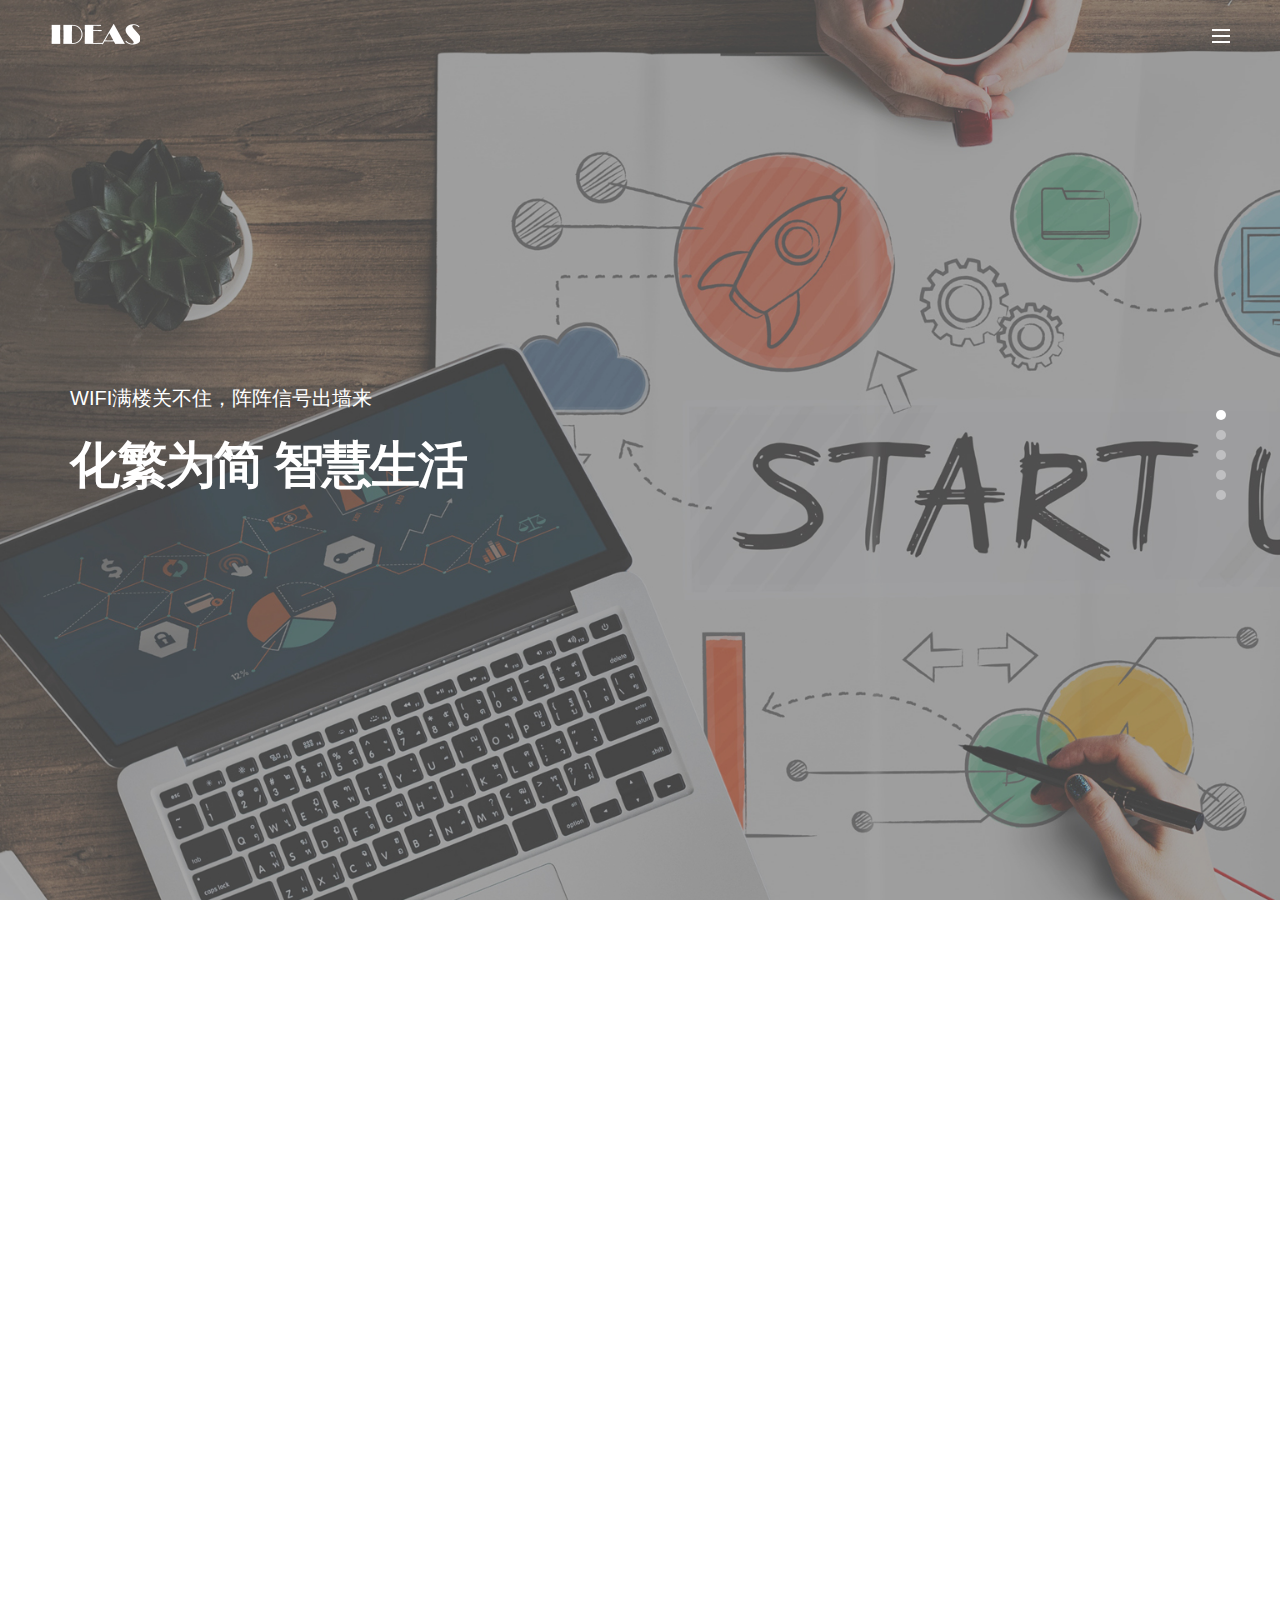
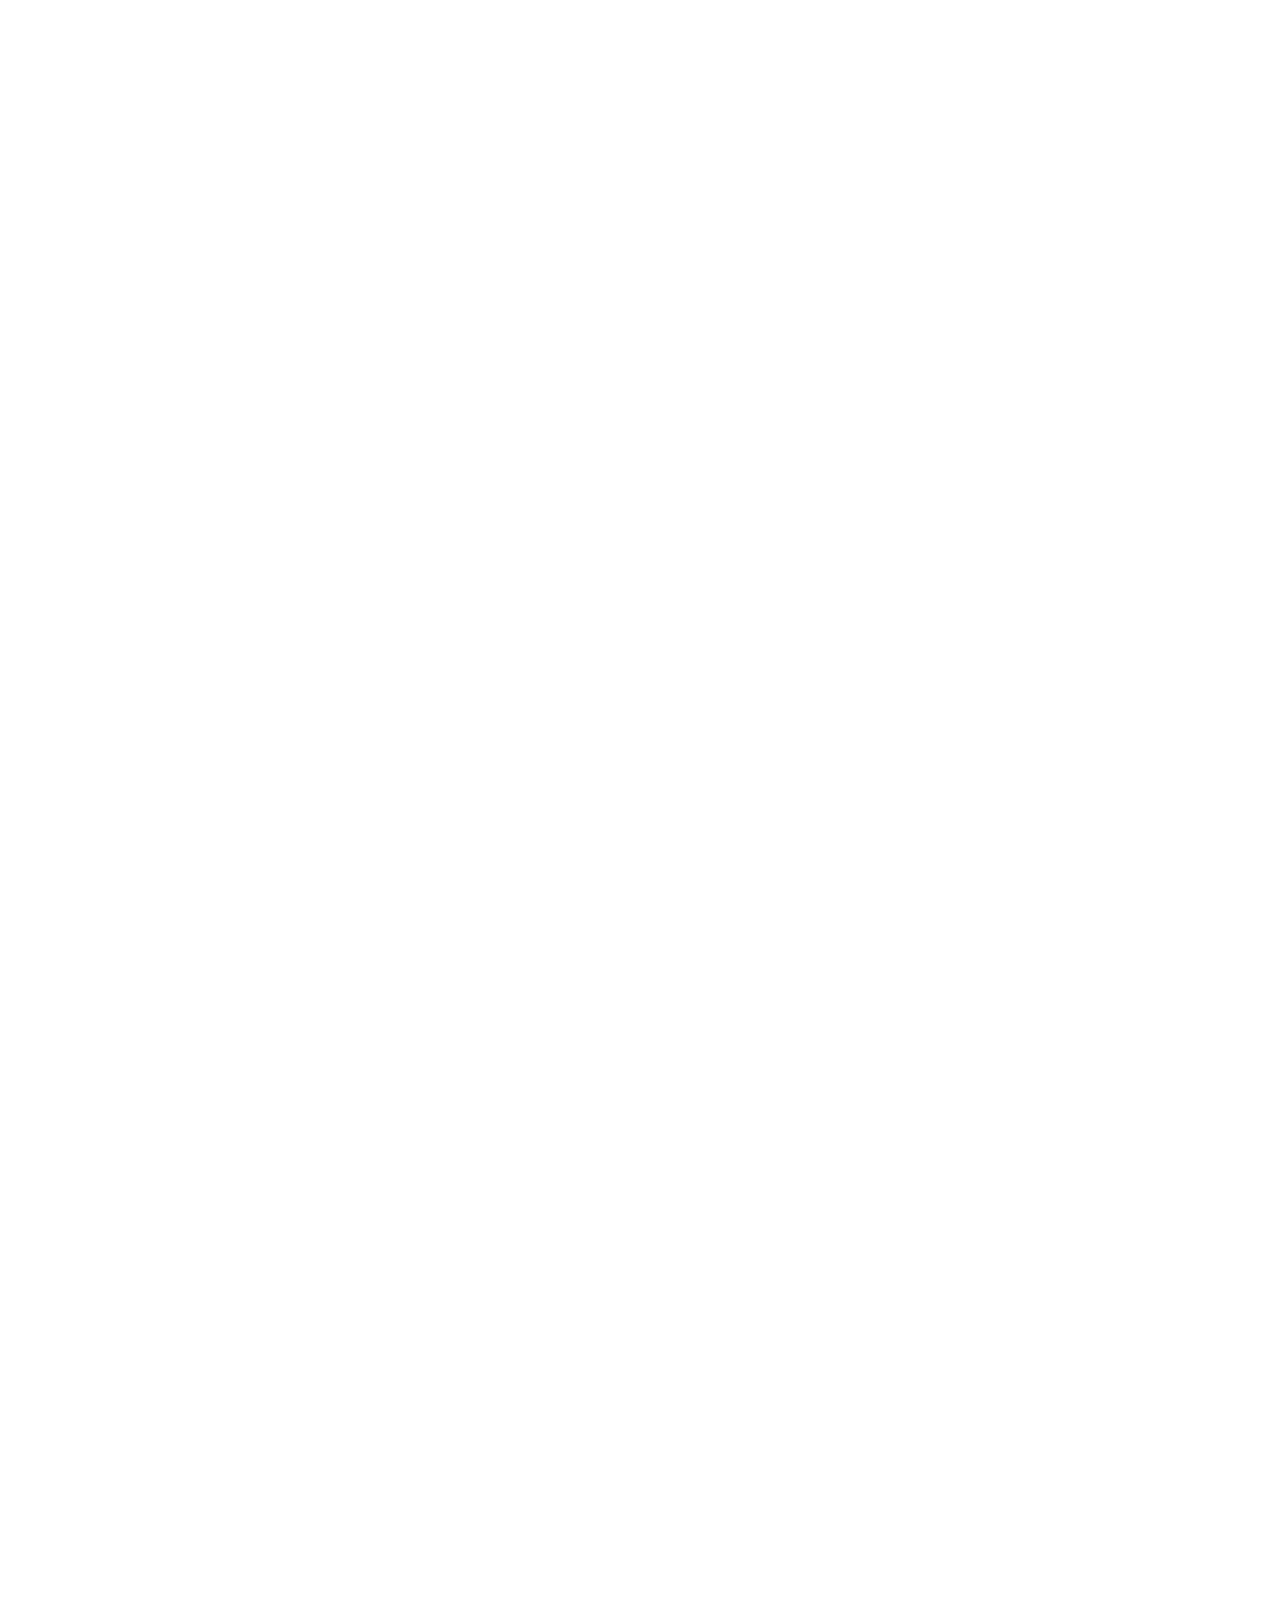
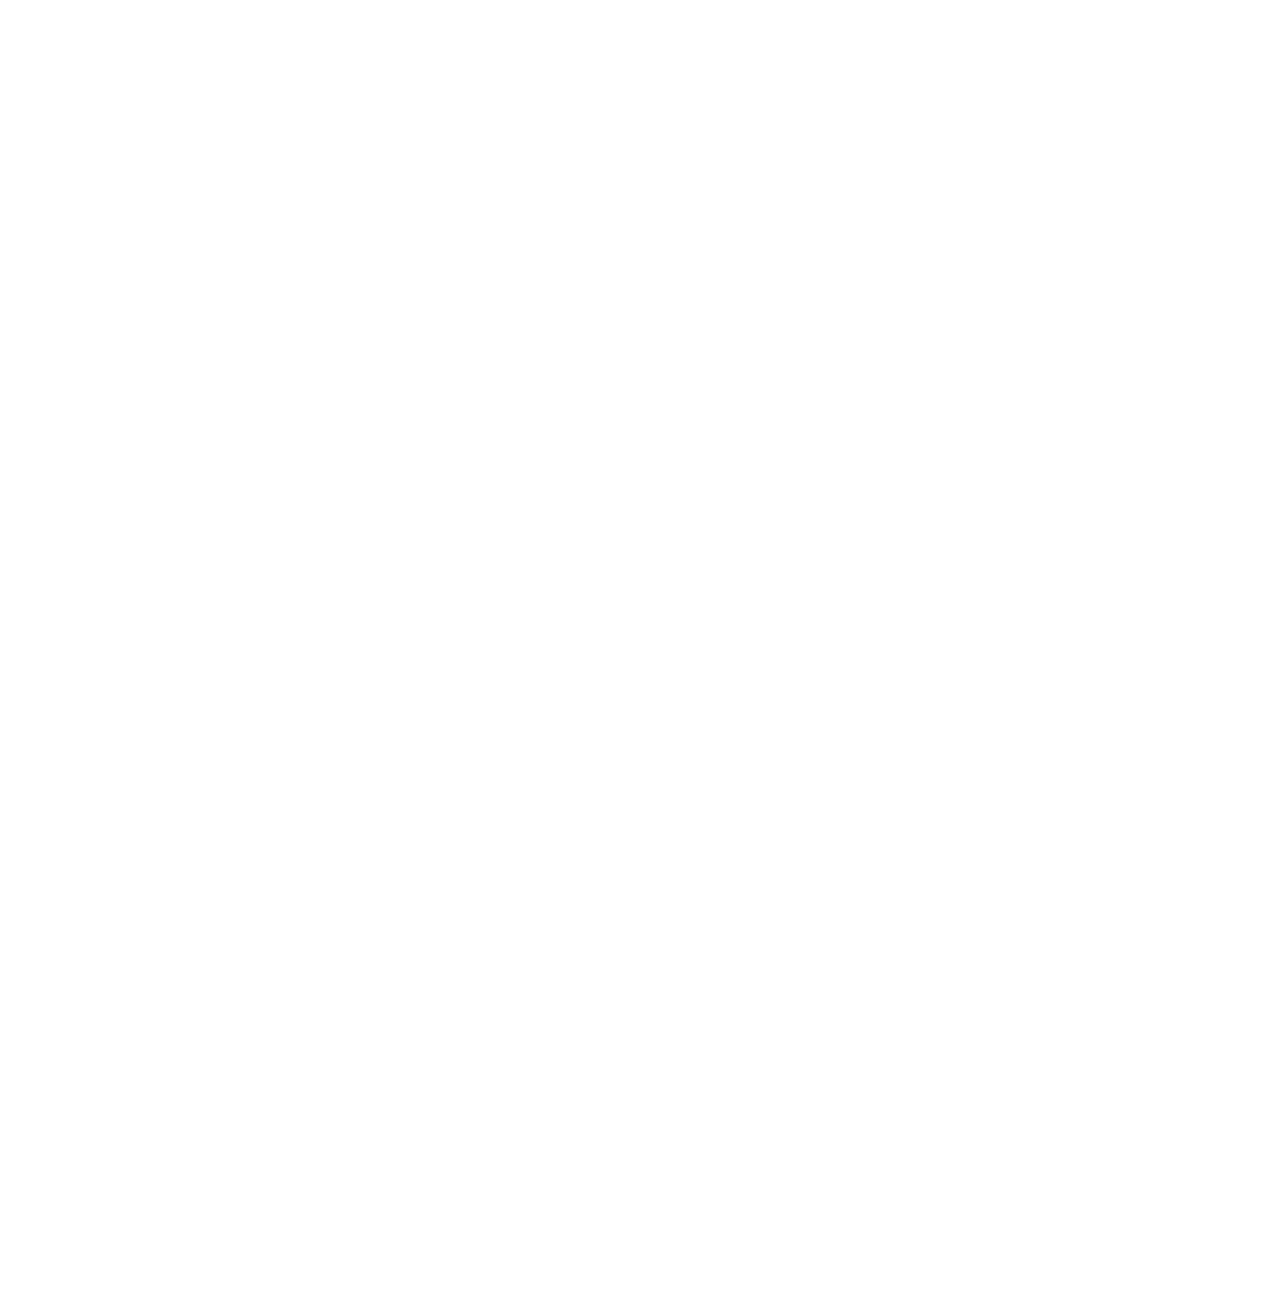
==== commit 705630c2: "Add files via upload" ====
--- a/src/luyouqi/index.html
+++ b/src/luyouqi/index.html
@@ -80,7 +80,7 @@
             <li><a href="https://wpa.qq.com/msgrd?v=3&uin=2638570227&site=qq&menu=yes">联系我</a></li>
             <li><a href="https://jq.qq.com/?_wv=1027&k=5xLR4R5">QQ群</a></li>
             <li><a href="http://lookyou.ml">Blog</a></li>
-            <li><a href="">帮助</a></li>
+            <li><a href="https://mp.weixin.qq.com/s/4EpdMZLtfydNfIXpQXolCg">帮助</a></li>
 			
           </ul>
         </div>
